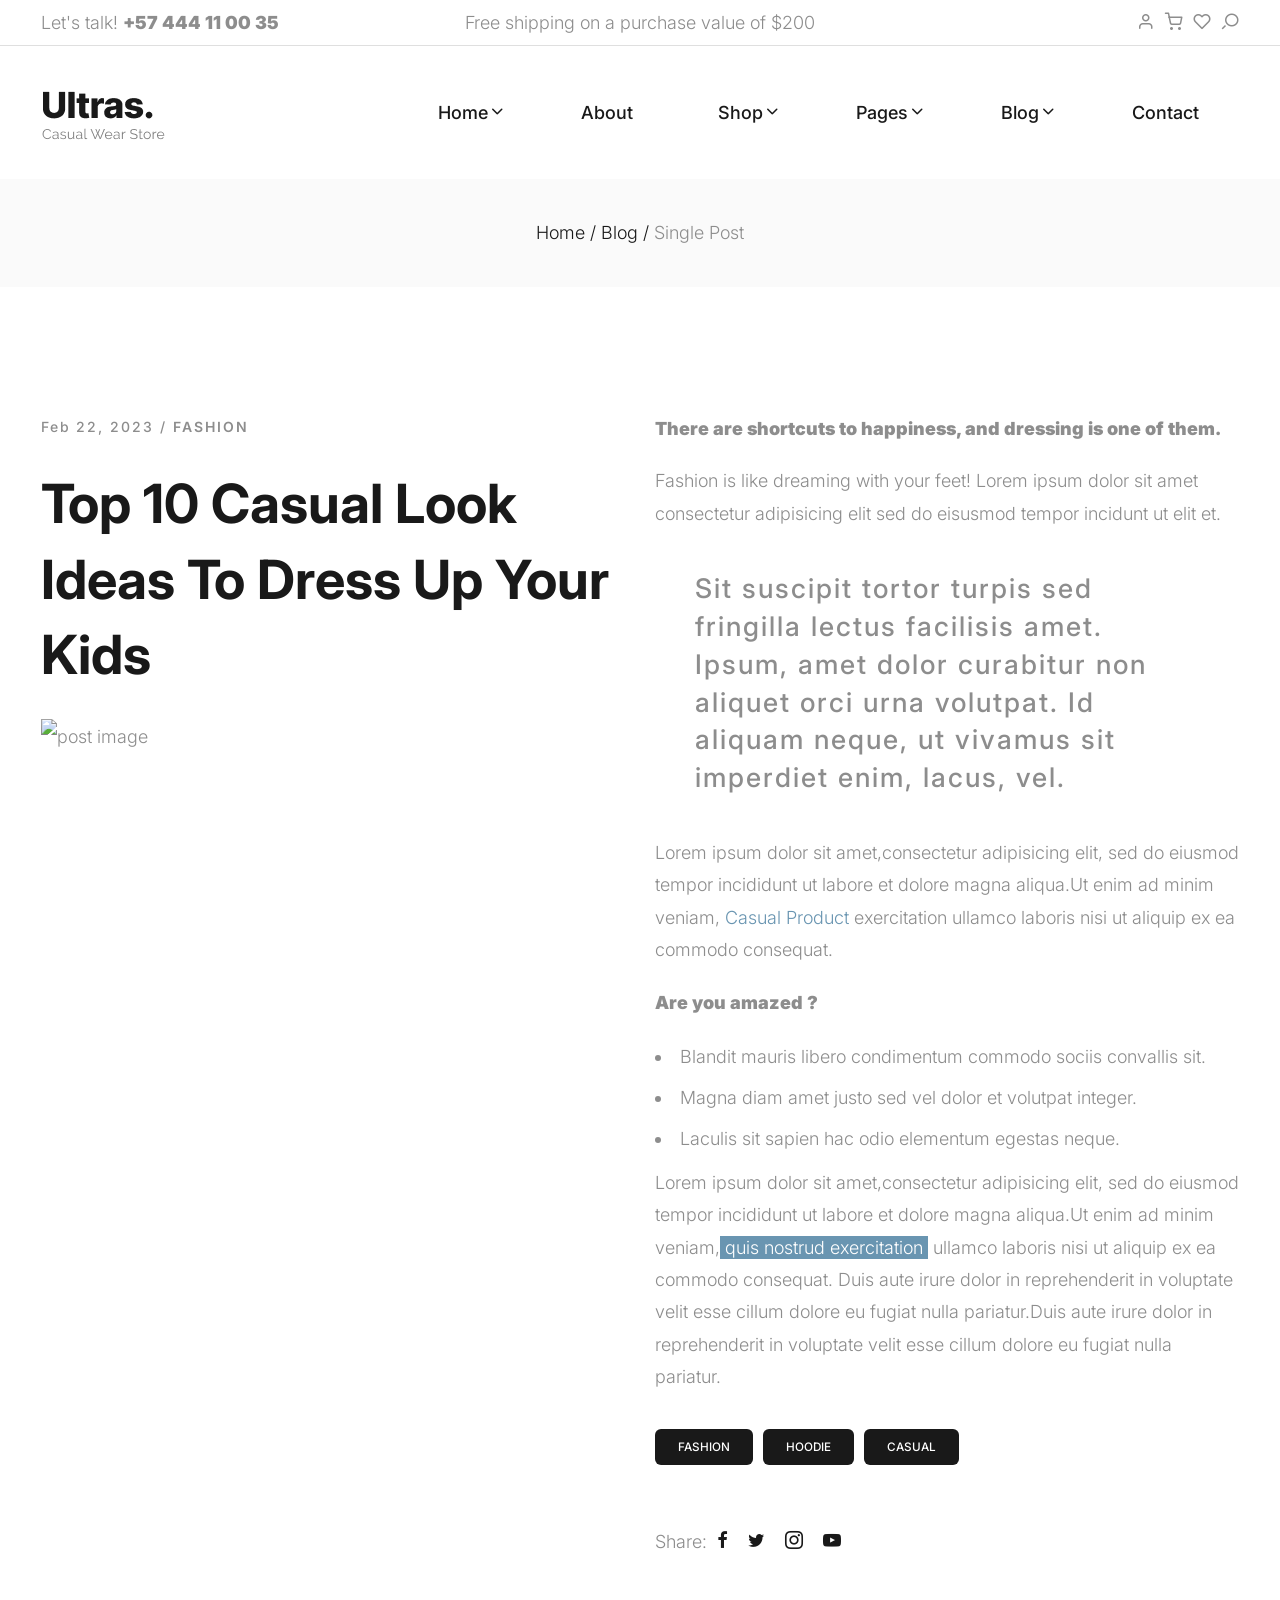
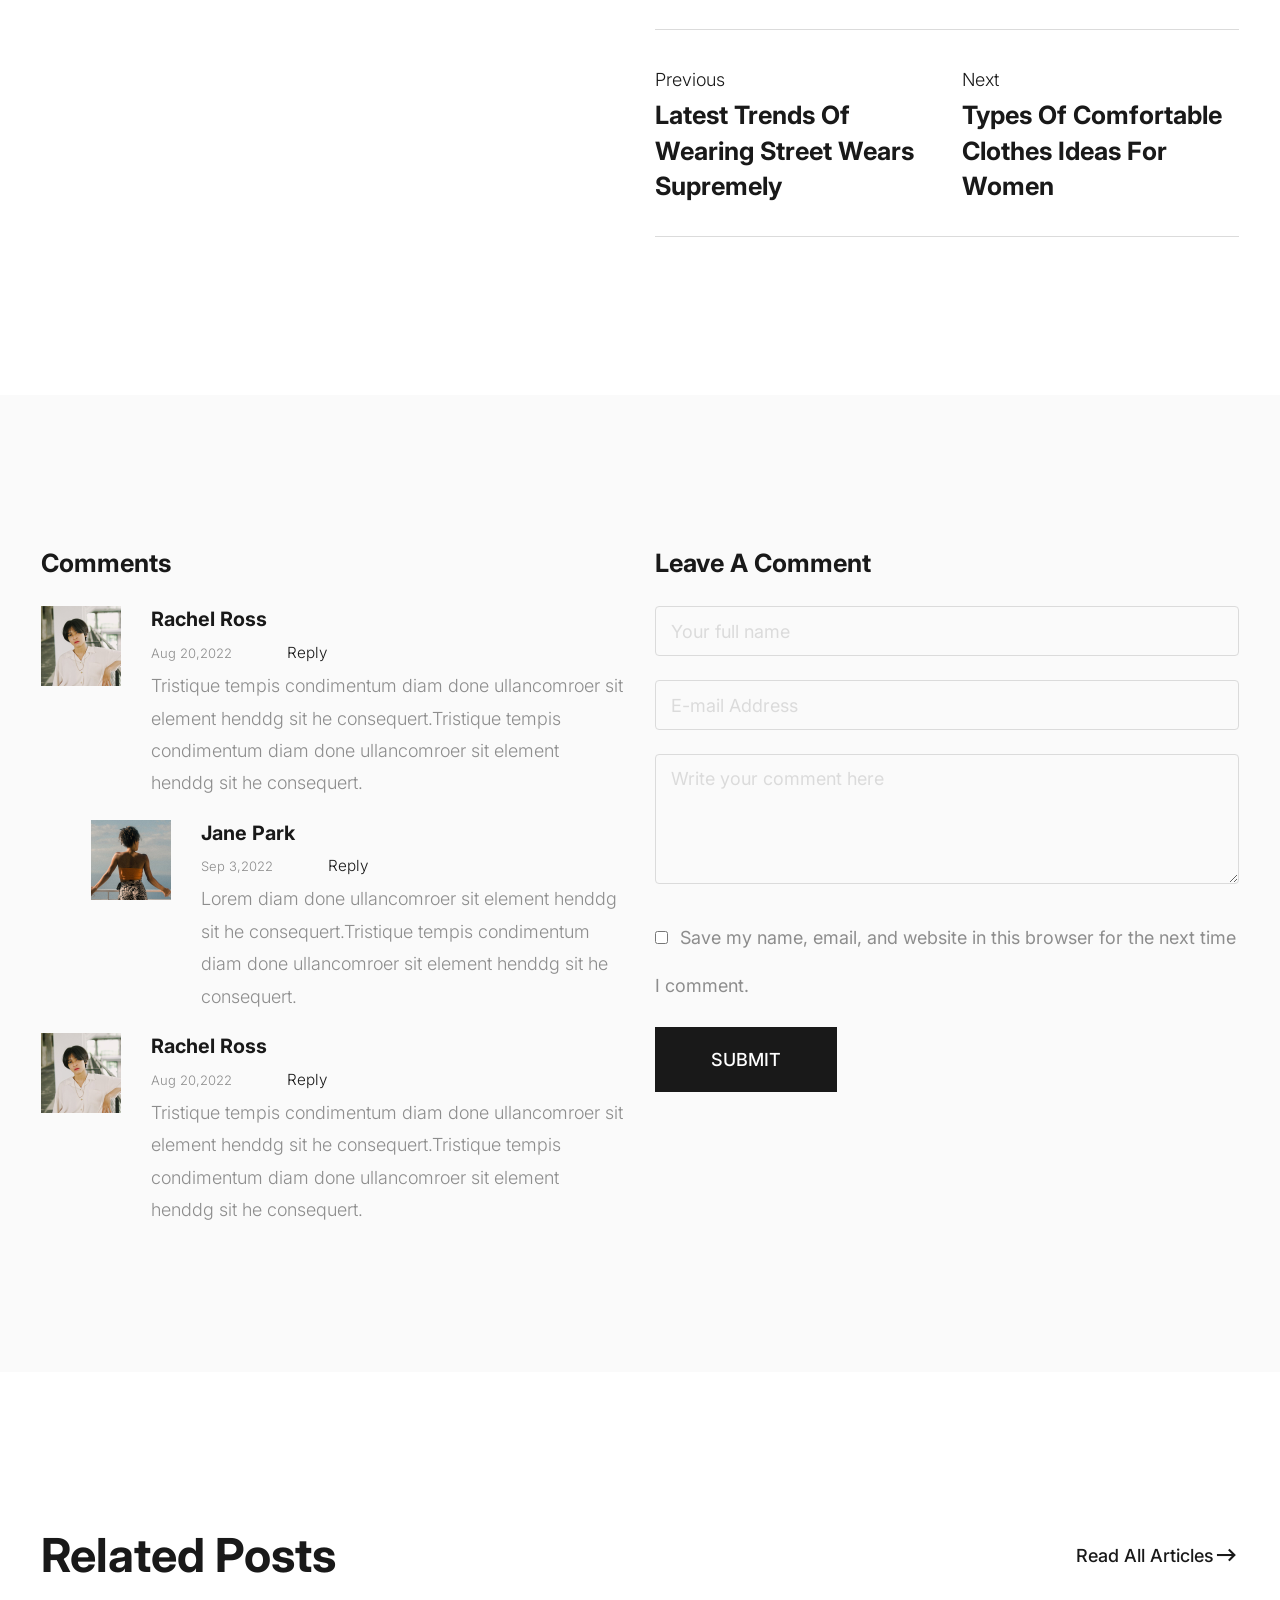
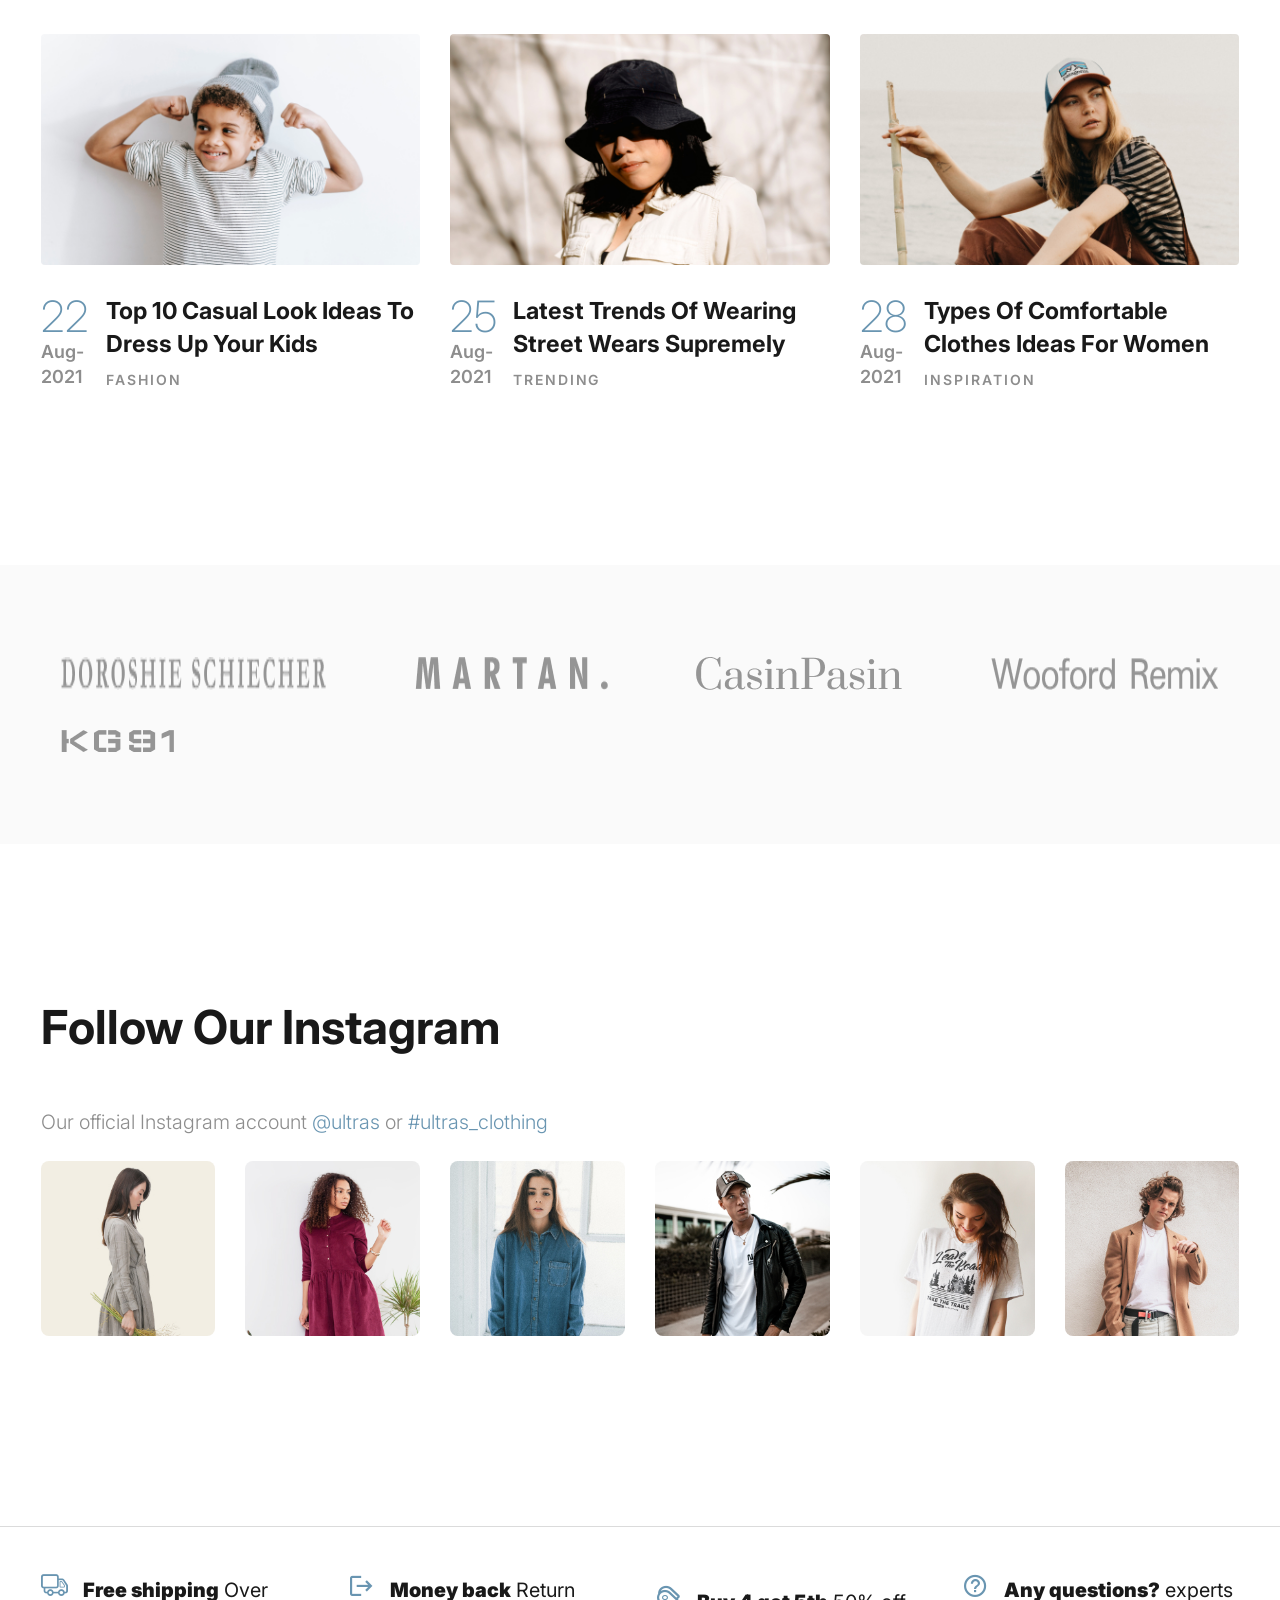
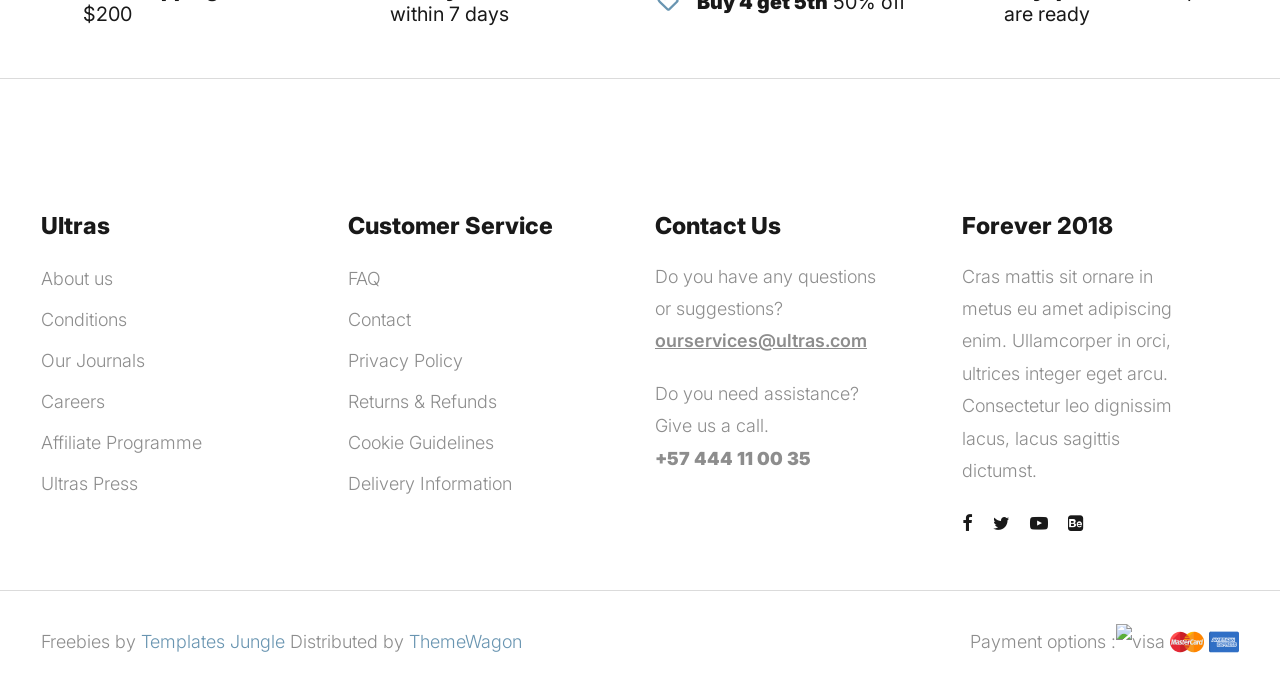
==== single-post.html @ 7c24c2db "Add files via upload" ====
<!DOCTYPE html>
<html lang="en">
  <head>
    <title>Ultras - Clothing Store eCommerce Store HTML Website Template</title>
    <meta charset="utf-8">
    <meta http-equiv="X-UA-Compatible" content="IE=edge">
    <meta name="viewport" content="width=device-width, initial-scale=1.0">
    <meta name="format-detection" content="telephone=no">
    <meta name="apple-mobile-web-app-capable" content="yes">
    <meta name="author" content="">
    <meta name="keywords" content="">
    <meta name="description" content="">
    <link rel="stylesheet" type="text/css" href="css/normalize.css">
    <link rel="stylesheet" type="text/css" href="icomoon/icomoon.css">
    <link rel="stylesheet" type="text/css" media="all" href="https://maxcdn.bootstrapcdn.com/font-awesome/4.7.0/css/font-awesome.min.css">
    <link rel="stylesheet" type="text/css" href="css/vendor.css">
    <link rel="stylesheet" type="text/css" href="style.css">
    <link rel="preconnect" href="https://fonts.googleapis.com">
    <link rel="preconnect" href="https://fonts.gstatic.com" crossorigin>
    <link href="https://fonts.googleapis.com/css2?family=Inter:wght@100;200;300;400;500;600;700;800;900&display=swap" rel="stylesheet">
    <!-- script
    ================================================== -->
    <script src="js/modernizr.js"></script>
  </head>
  <body>

    <div class="preloader-wrapper">
      <div class="preloader">
      </div>
    </div>

    <div class="search-popup">
      <div class="search-popup-container">

        <form role="search" method="get" class="search-form" action="">
          <input type="search" id="search-form" class="search-field" placeholder="Type and press enter" value="" name="s" />
          <button type="submit" class="search-submit"><a href="#"><i class="icon icon-search"></i></a></button>
        </form>

        <h5 class="cat-list-title">Browse Categories</h5>
        
        <ul class="cat-list">
          <li class="cat-list-item">
            <a href="shop.html" title="Men Jackets">Men Jackets</a>
          </li>
          <li class="cat-list-item">
            <a href="shop.html" title="Fashion">Fashion</a>
          </li>
          <li class="cat-list-item">
            <a href="shop.html" title="Casual Wears">Casual Wears</a>
          </li>
          <li class="cat-list-item">
            <a href="shop.html" title="Women">Women</a>
          </li>
          <li class="cat-list-item">
            <a href="shop.html" title="Trending">Trending</a>
          </li>
          <li class="cat-list-item">
            <a href="shop.html" title="Hoodie">Hoodie</a>
          </li>
          <li class="cat-list-item">
            <a href="shop.html" title="Kids">Kids</a>
          </li>
        </ul>
      </div>
    </div>
    <header id="header">
      <div id="header-wrap">
        <nav class="secondary-nav border-bottom">
          <div class="container">
            <div class="row d-flex align-items-center">
              <div class="col-md-4 header-contact">
                <p>Let's talk! <strong>+57 444 11 00 35</strong>
                </p>
              </div>
              <div class="col-md-4 shipping-purchase text-center">
                <p>Free shipping on a purchase value of $200</p>
              </div>
              <div class="col-md-4 col-sm-12 user-items">
                <ul class="d-flex justify-content-end list-unstyled">
                  <li>
                    <a href="login.html">
                      <i class="icon icon-user"></i>
                    </a>
                  </li>
                  <li>
                    <a href="cart.html">
                      <i class="icon icon-shopping-cart"></i>
                    </a>
                  </li>
                  <li>
                    <a href="wishlist.html">
                      <i class="icon icon-heart"></i>
                    </a>
                  </li>
                  <li class="user-items search-item pe-3">
                    <a href="#" class="search-button">
                      <i class="icon icon-search"></i>
                    </a>
                  </li>
                </ul>
              </div>
            </div>
          </div>
        </nav>
        <nav class="primary-nav padding-small">
          <div class="container">
            <div class="row d-flex align-items-center">
              <div class="col-lg-2 col-md-2">
                <div class="main-logo">
                  <a href="index.html">
                    <img src="images/main-logo.png" alt="logo">
                  </a>
                </div>
              </div>
              <div class="col-lg-10 col-md-10">
                <div class="navbar">

                  <div id="main-nav" class="stellarnav d-flex justify-content-end right">
                    <ul class="menu-list">

                      <li class="menu-item has-sub">
                        <a href="index.html" class="item-anchor d-flex align-item-center" data-effect="Home">Home<i class="icon icon-chevron-down"></i></a>
                        <ul class="submenu">
                          <li><a href="index.html" class="item-anchor">Home</a></li>
                          <li><a href="home2.html" class="item-anchor">Home v2<span class="text-primary"> (PRO)</span></a></li>
                        </ul>
                      </li>

                      <li><a href="about.html" class="item-anchor" data-effect="About">About</a></li>

                      <li class="menu-item has-sub">
                        <a href="shop.html" class="item-anchor d-flex align-item-center" data-effect="Shop">Shop<i class="icon icon-chevron-down"></i></a>
                        <ul class="submenu">
                          <li><a href="shop.html" class="item-anchor">Shop</a></li>
                          <li><a href="shop-slider.html" class="item-anchor">Shop slider<span class="text-primary"> (PRO)</span></a></li>
                          <li><a href="shop-grid.html" class="item-anchor">Shop grid<span class="text-primary"> (PRO)</span></a></li>
                          <li><a href="shop-list.html" class="item-anchor">Shop list<span class="text-primary"> (PRO)</span></a></li>
                          <li><a href="single-product.html" class="item-anchor">Single product<span class="text-primary"> (PRO)</span></a></li>
                          <li><a href="cart.html" class="item-anchor">Cart<span class="text-primary"> (PRO)</span></a></li>
                          <li><a href="wishlist.html" class="item-anchor">Wishlist<span class="text-primary"> (PRO)</span></a></li>
                          <li><a href="checkout.html" class="item-anchor">Checkout<span class="text-primary"> (PRO)</span></a></li>
                        </ul>
                      </li>

                      <li class="menu-item has-sub">
                        <a href="#" class="item-anchor d-flex align-item-center" data-effect="Pages">Pages<i class="icon icon-chevron-down"></i></a>
                        <ul class="submenu">
                          <li><a href="coming-soon.html" class="item-anchor">Coming soon<span class="text-primary"> (PRO)</span></a></li>
                          <li><a href="login.html" class="item-anchor">Login<span class="text-primary"> (PRO)</span></a></li>
                          <li><a href="faqs.html" class="item-anchor">FAQs<span class="text-primary"> (PRO)</span></a></li>
                          <li><a href="styles.html" class="item-anchor">Styles</a></li>
                          <li><a href="thank-you.html" class="item-anchor">Thankyou</a></li>
                          <li><a href="error.html" class="item-anchor">Error page<span class="text-primary"> (PRO)</span></a></li>
                        </ul>
                      </li>

                      <li class="menu-item has-sub">
                        <a href="blog.html" class="item-anchor d-flex align-item-center" data-effect="Blog">Blog<i class="icon icon-chevron-down"></i></a>
                        <ul class="submenu">
                          <li><a href="blog.html" class="item-anchor">Blog</a></li>
                          <li><a href="blog-sidebar.html" class="item-anchor">Blog with sidebar<span class="text-primary"> (PRO)</span></a></li>
                          <li><a href="blog-masonry.html" class="item-anchor">Blog masonry<span class="text-primary"> (PRO)</span></a></li>
                          <li><a href="single-post.html" class="item-anchor active">Single post</a></li>
                        </ul>
                      </li>

                      <li><a href="contact.html" class="item-anchor" data-effect="Contact">Contact</a></li>

                    </ul>
                  </div>

                </div>
              </div>
            </div>
          </div>
        </nav>
      </div>
    </header>

    <section class="site-banner padding-small bg-light-grey">
      <div class="container">
        <div class="row">
          <div class="col-md-12">
            <div class="breadcrumbs">
              <span class="item">
                <a href="index.html">Home /</a>
              </span>
              <span class="item">
                <a href="blog.html">Blog /</a>
              </span>
              <span class="item">Single post</span>
            </div>
          </div>
        </div>
      </div>
    </section>

    <div class="main-content d-flex flex-wrap padding-large">
      <div class="container">
        <div class="row">
          <div class="col-md-6">
            <div class="post-meta">
              <span class="post-date">Feb 22, 2023</span> / <a href="blog.html" class="blog-categories">Fashion</a>
            </div>
            <h1 class="page-title">Top 10 Casual Look Ideas To Dress Up Your Kids</h1>
            <div class="feature-image">
              <img src="images/single-image2.jpg" alt="post image" class="jarallax-img">
            </div>
          </div>
          <div class="col-md-6">
            <div class="post-content">
              <p><strong>There are shortcuts to happiness, and dressing is one of them.</strong></p>
              <p>Fashion is like dreaming with your feet! Lorem ipsum dolor sit amet consectetur adipisicing elit sed do eisusmod tempor incidunt ut elit et.</p>
              <blockquote>Sit suscipit tortor turpis sed fringilla lectus facilisis amet. Ipsum, amet dolor curabitur non aliquet orci urna volutpat. Id aliquam neque, ut vivamus sit imperdiet enim, lacus, vel.</blockquote>
              <p>Lorem ipsum dolor sit amet,consectetur adipisicing elit, sed do eiusmod tempor incididunt ut labore et dolore magna aliqua.Ut enim ad minim veniam, <a href="single-product.html">Casual Product</a> exercitation ullamco laboris nisi ut aliquip ex ea commodo consequat.</p>
              <p>
                <strong>Are you amazed ?</strong>
              </p>
              <ul style="list-style-type:disc;" class="inner-list">
                <li>Blandit mauris libero condimentum commodo sociis convallis sit.</li>
                <li>Magna diam amet justo sed vel dolor et volutpat integer.</li>
                <li>Laculis sit sapien hac odio elementum egestas neque.</li>
              </ul>
              <p>Lorem ipsum dolor sit amet,consectetur adipisicing elit, sed do eiusmod tempor incididunt ut labore et dolore magna aliqua.Ut enim ad minim veniam,<span class="highlight">quis nostrud exercitation</span> ullamco laboris nisi ut aliquip ex ea commodo consequat. Duis aute irure dolor in reprehenderit in voluptate velit esse cillum dolore eu fugiat nulla pariatur.Duis aute irure dolor in reprehenderit in voluptate velit esse cillum dolore eu fugiat nulla pariatur.</p>
              <div class="post-tags">
                <div class="block-tag">
                  <ul class="list-unstyled d-flex">
                    <li>
                      <a href="#" class="btn btn-dark btn-small btn-rounded">Fashion</a>
                    </li>
                    <li>
                      <a href="#" class="btn btn-dark btn-small btn-rounded">Hoodie</a>
                    </li>
                    <li>
                      <a href="#" class="btn btn-dark btn-small btn-rounded">Casual</a>
                    </li>
                  </ul>
                </div>
              </div>
              <div class="social-links d-flex margin-small">
                <div class="element-title">Share:</div>
                <ul class="d-flex list-unstyled">
                  <li>
                    <a href="#"><i class="icon icon-facebook"></i></a>
                  </li>
                  <li>
                    <a href="#"><i class="icon icon-twitter"></i></a>
                  </li>
                  <li>
                    <a href="#"><i class="icon icon-instagram"></i></a>
                  </li>
                  <li>
                    <a href="#"><i class="icon icon-youtube-play"></i></a>
                  </li>
                </ul>
              </div>
            </div>
            <div id="single-post-navigation">
              <hr>
              <div class="row post-navigation d-flex flex-wrap align-items-center justify-content-between">
                <a itemprop="url" class="col-md-6 post-prev d-flex" href="#" title="Previous Post">
                  <span>Previous</span>
                  <h3 class="page-nav-title">Latest trends of wearing street wears supremely</h3>
                </a>
                <a itemprop="url" class="col-md-6 post-next d-flex" href="#" title="Next Post">
                  <span>Next</span>
                  <h3 class="page-nav-title">Types of comfortable clothes ideas for women</h3>
                </a>
              </div>
              <hr>
            </div>
          </div>
        </div>
      </div>
    </div>

    <section class="post-comment padding-large bg-light-grey">
      <div class="container">
        <div class="row">
          <div class="col-md-6">
            <div class="comments-wrap">
              <h3>Comments</h3>
              <div class="comment-list">
                <article class="d-flex">
                  <img src="images/review-image1.jpg" alt="default" class="commentor-image">
                  <div class="author-post">
                    <div class="comment-meta">
                      <h4 class="meta-name">Rachel Ross</h4>
                      <span class="meta-date">Aug 20,2022</span>
                      <small class="comments-reply">
                        <a href="#">
                          <i class="icon icon-reply"></i>Reply </a>
                      </small>
                    </div>
                    <p>Tristique tempis condimentum diam done ullancomroer sit element henddg sit he consequert.Tristique tempis condimentum diam done ullancomroer sit element henddg sit he consequert.</p>
                  </div>
                </article>
                <div class="child-comments">
                  <article class="d-flex">
                    <img src="images/review-image2.jpg" alt="sara" class="commentor-image">
                    <div class="author-post">
                      <div class="comment-meta">
                        <h4 class="meta-name">Jane Park</h4>
                        <span class="meta-date">Sep 3,2022</span>
                        <small class="comments-reply">
                          <a href="#">
                            <i class="icon icon-reply"></i>Reply </a>
                        </small>
                      </div>
                      <p>Lorem diam done ullancomroer sit element henddg sit he consequert.Tristique tempis condimentum diam done ullancomroer sit element henddg sit he consequert.</p>
                    </div>
                  </article>
                </div>
                <article class="d-flex">
                  <img src="images/review-image1.jpg" alt="default" class="commentor-image">
                  <div class="author-post">
                    <div class="comment-meta">
                      <h4 class="meta-name">Rachel Ross</h4>
                      <span class="meta-date">Aug 20,2022</span>
                      <small class="comments-reply">
                        <a href="#">
                          <i class="icon icon-reply"></i>Reply </a>
                      </small>
                    </div>
                    <p>Tristique tempis condimentum diam done ullancomroer sit element henddg sit he consequert.Tristique tempis condimentum diam done ullancomroer sit element henddg sit he consequert.</p>
                  </div>
                </article>
              </div>
            </div>
          </div>
          <div class="col-md-6">
            <div class="comment-respond">
              <h3>Leave a Comment</h3>
              <form method="post" class="form-group">
                <input class="u-full-width" type="text" name="author" id="author" class="form-control" placeholder="Your full name">
                <input class="u-full-width" type="email" name="email" id="email" class="form-control" placeholder="E-mail Address">
                <textarea class="u-full-width" id="comment" class="form-control" name="comment" placeholder="Write your comment here" rows="20"></textarea>
                <label class="example-send-yourself-copy">
                  <input type="checkbox">
                  <span class="label-body">Save my name, email, and website in this browser for the next time I comment.</span>
                </label>
                <button type="submit" name="submit" class="btn btn-dark btn-medium">Submit</button>
              </form>
            </div>
          </div>
        </div>
      </div>
    </section>

    <section id="latest-blog" class="padding-large">
      <div class="container">
        <div class="section-header d-flex flex-wrap align-items-center justify-content-between">
          <h2 class="section-title">Related Posts</h2>
          <div class="btn-wrap align-right">
            <a href="#" class="d-flex align-items-center">Read All Articles <i class="icon icon icon-arrow-io"></i>
            </a>
          </div>
        </div>
        <div class="row d-flex flex-wrap">
          <article class="col-md-4 post-item">
            <div class="image-holder zoom-effect">
              <a href="#">
                <img src="images/post-img1.jpg" alt="post" class="post-image">
              </a>
            </div>
            <div class="post-content d-flex">
              <div class="meta-date">
                <div class="meta-day text-primary">22</div>
                <div class="meta-month">Aug-2021</div>
              </div>
              <div class="post-header">
                <h3 class="post-title">
                  <a href="#">top 10 casual look ideas to dress up your kids</a>
                </h3>
                <a href="blog.html" class="blog-categories">Fashion</a>
              </div>
            </div>
          </article>
          <article class="col-md-4 post-item">
            <div class="image-holder zoom-effect">
              <a href="#">
                <img src="images/post-img2.jpg" alt="post" class="post-image">
              </a>
            </div>
            <div class="post-content d-flex">
              <div class="meta-date">
                <div class="meta-day text-primary">25</div>
                <div class="meta-month">Aug-2021</div>
              </div>
              <div class="post-header">
                <h3 class="post-title">
                  <a href="#">Latest trends of wearing street wears supremely</a>
                </h3>
                <a href="blog.html" class="blog-categories">Trending</a>
              </div>
            </div>
          </article>
          <article class="col-md-4 post-item">
            <div class="image-holder zoom-effect">
              <a href="#">
                <img src="images/post-img3.jpg" alt="post" class="post-image">
              </a>
            </div>
            <div class="post-content d-flex">
              <div class="meta-date">
                <div class="meta-day text-primary">28</div>
                <div class="meta-month">Aug-2021</div>
              </div>
              <div class="post-header">
                <h3 class="post-title">
                  <a href="#">types of comfortable clothes ideas for women</a>
                </h3>
                <a href="blog.html" class="blog-categories">Inspiration</a>
              </div>
            </div>
          </article>
        </div>
      </div>
    </section>

    <section id="brand-collection" class="padding-medium bg-light-grey">
      <div class="container">
        <div class="d-flex flex-wrap justify-content-between">
          <img src="images/brand1.png" alt="phone" class="brand-image">
          <img src="images/brand2.png" alt="phone" class="brand-image">
          <img src="images/brand3.png" alt="phone" class="brand-image">
          <img src="images/brand4.png" alt="phone" class="brand-image">
          <img src="images/brand5.png" alt="phone" class="brand-image">
        </div>
      </div>
    </section>

    <section id="instagram" class="padding-large">
      <div class="container">
        <div class="section-header">
          <h2 class="section-title">Follow our instagram</h2>
        </div>
        <p>Our official Instagram account <a href="#">@ultras</a> or <a href="#">#ultras_clothing</a>
        </p>
        <div class="row d-flex flex-wrap justify-content-between">
          <div class="col-lg-2 col-md-4 col-sm-6">
            <figure class="zoom-effect">
              <img src="images/insta-image1.jpg" alt="instagram" class="insta-image">
              <i class="icon icon-instagram"></i>
            </figure>
          </div>
          <div class="col-lg-2 col-md-4 col-sm-6">
            <figure class="zoom-effect">
              <img src="images/insta-image2.jpg" alt="instagram" class="insta-image">
              <i class="icon icon-instagram"></i>
            </figure>
          </div>
          <div class="col-lg-2 col-md-4 col-sm-6">
            <figure class="zoom-effect">
              <img src="images/insta-image3.jpg" alt="instagram" class="insta-image">
              <i class="icon icon-instagram"></i>
            </figure>
          </div>
          <div class="col-lg-2 col-md-4 col-sm-6">
            <figure class="zoom-effect">
              <img src="images/insta-image4.jpg" alt="instagram" class="insta-image">
              <i class="icon icon-instagram"></i>
            </figure>
          </div>
          <div class="col-lg-2 col-md-4 col-sm-6">
            <figure class="zoom-effect">
              <img src="images/insta-image5.jpg" alt="instagram" class="insta-image">
              <i class="icon icon-instagram"></i>
            </figure>
          </div>
          <div class="col-lg-2 col-md-4 col-sm-6">
            <figure class="zoom-effect">
              <img src="images/insta-image6.jpg" alt="instagram" class="insta-image">
              <i class="icon icon-instagram"></i>
            </figure>
          </div>
        </div>          
      </div>
    </section>

    <section id="shipping-information">
      <hr>
      <div class="container">
        <div class="row d-flex flex-wrap align-items-center justify-content-between">
          <div class="col-md-3 col-sm-6">
            <div class="icon-box">
              <i class="icon icon-truck"></i>
              <h4 class="block-title">
                <strong>Free shipping</strong> Over $200
              </h4>
            </div>
          </div>
          <div class="col-md-3 col-sm-6">
            <div class="icon-box">
              <i class="icon icon-return"></i>
              <h4 class="block-title">
                <strong>Money back</strong> Return within 7 days
              </h4>
            </div>
          </div>
          <div class="col-md-3 col-sm-6">
            <div class="icon-box">
              <i class="icon icon-tags1"></i>
              <h4 class="block-title">
                <strong>Buy 4 get 5th</strong> 50% off
              </h4>
            </div>
          </div>
          <div class="col-md-3 col-sm-6">
            <div class="icon-box">
              <i class="icon icon-help_outline"></i>
              <h4 class="block-title">
                <strong>Any questions?</strong> experts are ready
              </h4>
            </div>
          </div>
        </div>
      </div>
      <hr>
    </section>

    <footer id="footer">
      <div class="container">
        <div class="footer-menu-list">
          <div class="row d-flex flex-wrap justify-content-between">
            <div class="col-lg-3 col-md-6 col-sm-6">
              <div class="footer-menu">
                <h5 class="widget-title">Ultras</h5>
                <ul class="menu-list list-unstyled">
                  <li class="menu-item">
                    <a href="about.html">About us</a>
                  </li>
                  <li class="menu-item">
                    <a href="#">Conditions </a>
                  </li>
                  <li class="menu-item">
                    <a href="blog.html">Our Journals</a>
                  </li>
                  <li class="menu-item">
                    <a href="#">Careers</a>
                  </li>
                  <li class="menu-item">
                    <a href="#">Affiliate Programme</a>
                  </li>
                  <li class="menu-item">
                    <a href="#">Ultras Press</a>
                  </li>
                </ul>
              </div>
            </div>
            <div class="col-lg-3 col-md-6 col-sm-6">
              <div class="footer-menu">
                <h5 class="widget-title">Customer Service</h5>
                <ul class="menu-list list-unstyled">
                  <li class="menu-item">
                    <a href="faqs.html">FAQ</a>
                  </li>
                  <li class="menu-item">
                    <a href="contact.html">Contact</a>
                  </li>
                  <li class="menu-item">
                    <a href="#">Privacy Policy</a>
                  </li>
                  <li class="menu-item">
                    <a href="#">Returns & Refunds</a>
                  </li>
                  <li class="menu-item">
                    <a href="#">Cookie Guidelines</a>
                  </li>
                  <li class="menu-item">
                    <a href="#">Delivery Information</a>
                  </li>
                </ul>
              </div>
            </div>
            <div class="col-lg-3 col-md-6 col-sm-6">
              <div class="footer-menu">
                <h5 class="widget-title">Contact Us</h5>
                <p>Do you have any questions or suggestions? <a href="#" class="email">ourservices@ultras.com</a>
                </p>
                <p>Do you need assistance? Give us a call. <br>
                  <strong>+57 444 11 00 35</strong>
                </p>
              </div>
            </div>
            <div class="col-lg-3 col-md-6 col-sm-6">
              <div class="footer-menu">
                <h5 class="widget-title">Forever 2018</h5>
                <p>Cras mattis sit ornare in metus eu amet adipiscing enim. Ullamcorper in orci, ultrices integer eget arcu. Consectetur leo dignissim lacus, lacus sagittis dictumst.</p>
                <div class="social-links">
                  <ul class="d-flex list-unstyled">
                    <li>
                      <a href="#">
                        <i class="icon icon-facebook"></i>
                      </a>
                    </li>
                    <li>
                      <a href="#">
                        <i class="icon icon-twitter"></i>
                      </a>
                    </li>
                    <li>
                      <a href="#">
                        <i class="icon icon-youtube-play"></i>
                      </a>
                    </li>
                    <li>
                      <a href="#">
                        <i class="icon icon-behance-square"></i>
                      </a>
                    </li>
                  </ul>
                </div>
              </div>
            </div>
          </div>
        </div>
      </div>
      <hr>
    </footer>

    <div id="footer-bottom">
      <div class="container">
        <div class="d-flex align-items-center flex-wrap justify-content-between">
          <div class="copyright">
            <p>Freebies by <a href="https://templatesjungle.com/">Templates Jungle</a> Distributed by <a href="https://themewagon.com">ThemeWagon</a>
            </p>
          </div>
          <div class="payment-method">
            <p>Payment options :</p>
            <div class="card-wrap">
              <img src="images/visa-icon.jpg" alt="visa">
              <img src="images/mastercard.png" alt="mastercard">
              <img src="images/american-express.jpg" alt="american-express">
            </div>
          </div>
        </div>
      </div>
    </div>

    <script src="js/jquery-1.11.0.min.js"></script>
    <script src="js/plugins.js"></script>
    <script src="js/script.js"></script>
  </body>
</html>
---- icomoon/icomoon.css ----
@font-face {
  font-family: 'icomoon';
  src:  url('fonts/icomoon.eot?y7j3bk');
  src:  url('fonts/icomoon.eot?y7j3bk#iefix') format('embedded-opentype'),
    url('fonts/icomoon.ttf?y7j3bk') format('truetype'),
    url('fonts/icomoon.woff?y7j3bk') format('woff'),
    url('fonts/icomoon.svg?y7j3bk#icomoon') format('svg');
  font-weight: normal;
  font-style: normal;
  font-display: block;
}

[class^="icon-"], [class*=" icon-"] {
  /* use !important to prevent issues with browser extensions that change fonts */
  font-family: 'icomoon' !important;
  speak: never;
  font-style: normal;
  font-weight: normal;
  font-variant: normal;
  text-transform: none;
  line-height: 1;

  /* Better Font Rendering =========== */
  -webkit-font-smoothing: antialiased;
  -moz-osx-font-smoothing: grayscale;
}

.icon-chevron-down:before {
  content: "\e908";
}
.icon-mail:before {
  content: "\e914";
}
.icon-map-pin:before {
  content: "\e915";
}
.icon-phone:before {
  content: "\e916";
}
.icon-play:before {
  content: "\e917";
}
.icon-shopping-cart:before {
  content: "\e913";
}
.icon-add:before {
  content: "\e90b";
}
.icon-remove:before {
  content: "\e912";
}
.icon-tags1:before {
  content: "\e90c";
}
.icon-arrow-io:before {
  content: "\e90a";
}
.icon-chevron-left:before {
  content: "\e90d";
}
.icon-chevron-right:before {
  content: "\e90e";
}
.icon-help_outline:before {
  content: "\e90f";
}
.icon-return:before {
  content: "\e906";
}
.icon-user:before {
  content: "\e907";
}
.icon-search:before {
  content: "\e905";
}
.icon-heart:before {
  content: "\e902";
}
.icon-truck:before {
  content: "\e903";
}
.icon-cancel:before {
  content: "\e904";
}
.icon-close:before {
  content: "\e909";
}
.icon-arrow-left:before {
  content: "\e900";
}
.icon-arrow-right:before {
  content: "\e901";
}
.icon-screen-full:before {
  content: "\e910";
}
.icon-right-quote:before {
  content: "\e911";
}
.icon-linkedin2:before {
  content: "\eaca";
}
.icon-instagram:before {
  content: "\ea92";
}
.icon-star-empty:before {
  content: "\e9d7";
}
.icon-star-half:before {
  content: "\e9d8";
}
.icon-star-full:before {
  content: "\e9d9";
}
.icon-tags:before {
  content: "\f02c";
}
.icon-twitter:before {
  content: "\f099";
}
.icon-facebook:before {
  content: "\f09a";
}
.icon-facebook-f:before {
  content: "\f09a";
}
.icon-bars:before {
  content: "\f0c9";
}
.icon-navicon:before {
  content: "\f0c9";
}
.icon-reorder:before {
  content: "\f0c9";
}
.icon-youtube-play:before {
  content: "\f16a";
}
.icon-behance-square:before {
  content: "\f1b5";
}
.icon-pinterest-p:before {
  content: "\f231";
}
---- style.css ----
/*
Theme Name: Ultras
Theme URI: https://templatesjungle.com/
Author: TemplatesJungle
Author URI: https://templatesjungle.com/
Description: Ultras is specially designed product packaged for eCommerce store websites.
Version: 1.1
*/

/*--------------------------------------------------------------
This is main CSS file that contains custom style rules used in this template
--------------------------------------------------------------*/

/*------------------------------------*\
    Table of contents
\*------------------------------------*/

/*------------------------------------------------

CSS STRUCTURE:

1. VARIABLES

2. GENERAL TYPOGRAPHY
  2.1 General Styles
  2.2 Floating & Alignment
  2.3 Forms
  2.4 Lists
  2.5 Code
  2.6 Tables
  2.7 Spacing
  2.8 Utilities
  2.9 Misc
    - Row Border
    - Zoom Effect
  2.10 Buttons
    - Button Sizes
    - Button Shapes
    - Button Color Scheme
    - Button Aligns
  2.11 Section
    - Hero Section
    - Section Title
    - Section Paddings
    - Section Margins
    - Section Bg Colors
    - Content Colors
    - Content Borders

3. EXTENDED TYPOGRAPHY
  3.1 Blockquote / Pullquote
  3.2 Text Highlights

4. CONTENT ELEMENTS
  4.1 Tabs
  4.2 Accordions

5. BLOG STYLES
  5.1 Blog Single Post
  5.2 About Author
  5.3 Comments List
  5.4 Comments Form3

6. SITE STRUCTURE
  6.1 Header
    - Header Menu
    - Nav Sidebar
  6.2 Billboard
  6.3 About Us Section
  6.4 Video Section
  6.5 Selling Products Section
  6.6 Quotation Section
  6.7 Latest Blogs Section
  6.8 Newsletter Section
  6.9 Instagram Section
  6.10 Footer
    - Footer Top
    - Footer Bottom

7. OTHER PAGES
  7.1 About Page
  7.2 Product Detail
    -Quantity
  7.3 Shop Page & Blog Page
    -Sidebar
    -Pagination
  7.4 Shop List Page
  7.5 Single Product
   -Single Product Information
   -Product Tabs
  7.6 Single Post Page
  7.7 Cart Page
  7.8 Wishlist Page
  7.9 Checkout Page
  7.10 Home2 Page
   -Billboard
   -Video Section
   -Categories
  7.11 Coming Soon Page
  7.12 Login Page
  7.13 Error Page
  7.14 Styles Page

    
/*--------------------------------------------------------------
/** 1. VARIABLES
--------------------------------------------------------------*/
:root {
    /* widths for rows and containers
     */
    --header-height       : 160px;
    --header-height-min   : 80px;
}
/* on mobile devices below 600px
 */
@media screen and (max-width: 600px) {
    :root {
        --header-height : 100px;
        --header-height-min   : 80px;
    }
}
/* Theme Colors */
:root {
    --accent-color       : #8d8d8d;
    --dark-color         : #191919;
    --light-color        : #fff;
    --grey-color         : #dbdbdb;
    --light-grey-color   : #fafafa;
    --primary-color      : #6995B1;
    --light-primary-color   : #eef1f3;
}

/* Fonts */
:root {
    --body-font           : "Inter", sans-serif;
    --heading-font        : "Inter", sans-serif;
}


/*----------------------------------------------*/
/* 2 GENERAL TYPOGRAPHY */
/*----------------------------------------------*/

/* 2.1 General Styles
/*----------------------------------------------*/
*, *::before, *::after {
  -webkit-box-sizing: border-box;
  -moz-box-sizing: border-box;
  box-sizing: border-box;
}
html {
  box-sizing: border-box;
}
body {
  font-family: var(--body-font);
  font-size: 18px;
  font-weight: 300;
  line-height: 2;
  color: var(--accent-color);
  margin: 0;
}
body.no-scroll {
    overflow: hidden;
}
a {
  color: var(--dark-color);
  text-decoration: none;
  transition: 0.3s color ease-out;
}
p>a {
  color: var(--primary-color);
}
a.light {
  color: var(--light-color);
}
a:hover {
  text-decoration: none;
  color: var(--primary-color);
}
ul, ol {
  margin-top: 0;
  margin-bottom: 10px;
  margin-left: 0;
}
ul ul,
ol ul,
ul ol,
ol ol {
  margin-top: 5px;
  margin-bottom: 0;
}
ul li, ol li {
  margin-bottom: 5px;
  outline: 0;
}
ul li.active a{
  color: var(--dark-color);
}
ul li:last-child,
ol li:last-child {
  margin-bottom: 0;
}
dl {
  margin-top: 0;
  margin-bottom: 2rem;
}
dt,
dd {
  line-height: 1.42857143;
}
dt {
  font-weight: bold;
}
dd {
  margin-left: 0;
}
button, input, select, textarea {
  font-family: inherit;
  font-size: inherit;
  line-height: inherit;
  outline: 0;
}
figure {
  margin: 0;
}
img {
  display: inline-block;
  border: 0;
  max-width: 100%;
  height: auto;
  vertical-align: middle;
}
::selection {
  background: var(--primary-color);
  color: var(--light-color);
  text-shadow: none;
}
::-moz-selection {
  background: var(--primary-color);
  color: var(--light-color);
  text-shadow: none;
}

::-webkit-input-placeholder {
    color: #7A7A7A; /* WebKit browsers */
}
:-ms-input-placeholder {
    color: #7A7A7A;/* Internet Explorer 10+ */
}

/* Typography */
/*----------------------------------------------*/

h1, .h1, h2, .h2, h3, .h3, h4, .h4, h5, .h5, h6, .h6 {
  font-family: var(--heading-font);
  color: var(--dark-color);
  line-height: 1.2;
}
h1.light, .h1, h2.light, .h2, h3.light, .h3, h4.light, .h4, h5.light, .h5, h6.light, .h6 {
  color: var(--light-color);
}
h1, h2, h3 {
  margin: 25px 0;
  text-transform: capitalize;
}
h5, h6 {
  letter-spacing: 1px;
}
h1, .h1 {
  font-size: 3em;
  line-height: 1.4;
}
h2, .h2 {
  font-size: 2em;
  line-height: 1.4;
}
h3, .h3 {
  font-size: 1.4em;
  line-height: 1.4;
}
h4, .h4 {
  font-size: 1.1em;
  line-height: 1.4;
}
h5, .h5 {
  font-size: .83em;
  line-height: 1.25;
}
h6, .h6 {
  font-size: .67em;
  line-height: 1.1;
}
h1 a, h2 a, h3 a, h4 a, h5 a, h6 a {
  font-weight: inherit;
  color: inherit;
  text-decoration: none;
}
p {
   font-family: var(--body-font);
   font-size: 18px;
   line-height: 1.8;
   margin: 0 0 20px 0;
}
p.dark {
    color: var(--dark-color);
}
p.light {
    color: var(--light-color);
}
p:empty {
  display: none;
}
small {
  font-size: 85%;
}
mark {
  background-color: var(--grey-color);
  padding: 0.28rem;
}
dfn, cite, em, i {
  font-style: italic;
}
::placeholder {
    color: var(--grey-color);
}

/*----------------------------------------------*/
/* 2.1 Floating & Alignment */
/*----------------------------------------------*/

.align-left {
  float: left;
  text-align: left;
}
.align-right {
  float: right;
  text-align: right;
}
.align-center {
  display: block;
  margin-left: auto;
  margin-right: auto;
  text-align: center;
}
/**::after,*/
.container::after,
.row::after,
.clearfix::after {
  display: block;
  clear: both;
  content: "";
}

/** Text Align
--------------------------------------------------------------*/
.text-left {
  text-align: left;
}
.text-right {
  text-align: right;
}
.text-center {
  text-align: center;
}
.text-justify {
  text-align: justify;
}
.text-nowrap {
  white-space: nowrap;
}
.text-lead {
  font-size: 120%;
  line-height: 1.7em;
}
.text-lead strong {
  font-size: 115%;
  font-weight: 500;
}
.text-muted {
  color: var(--primary-color);
}
.text-primary {
  color: var(--primary-color) !important;
}
.text-hide {
  font: 0/0 a;
  color: transparent;
  text-shadow: none;
  background-color: transparent;
  border: 0;
}

/*------------------------------------------------
/* 2.3 Forms
–––––––––––––––––––––––––––––––––––––––––––––––––– */
input[type="email"],
input[type="number"],
input[type="search"],
input[type="text"],
input[type="tel"],
input[type="url"],
input[type="password"],
textarea,
select {
    height: 50px;
    padding: 6px 15px;
    background-color: var(--light-background-color);
    border: 1px solid var(--grey-color);
    border-radius: 4px;
    box-shadow: none;
    box-sizing: border-box; 
  }
/* Removes awkward default styles on some inputs for iOS */
input[type="email"],
input[type="number"],
input[type="search"],
input[type="text"],
input[type="tel"],
input[type="url"],
input[type="password"],
textarea {
  -webkit-appearance: none;
     -moz-appearance: none;
          appearance: none; }
textarea {
  min-height: 130px;
  padding-top: 6px;
  padding-bottom: 6px; }
input[type="email"]:focus,
input[type="number"]:focus,
input[type="search"]:focus,
input[type="text"]:focus,
input[type="tel"]:focus,
input[type="url"]:focus,
input[type="password"]:focus,
textarea:focus,
select:focus {
  border: 1px solid var(--grey-color);
  outline: 0; }
label,
legend {
  display: block;
  margin-bottom: .5rem;
  font-weight: 600; 
}
fieldset {
  padding: 0;
  border-width: 0; 
}
input[type="checkbox"],
input[type="radio"] {
  display: inline; }
label > .label-body {
  display: inline;
  margin-left: .5rem;
  font-weight: normal; }

/*------------------------------------------------
/* 2.4 Lists
–––––––––––––––––––––––––––––––––––––––––––––––––– */
ul {
  list-style: circle inside; }
ol {
  list-style: decimal inside; }
ol, ul {
  padding-left: 0;
  margin-top: 0; }
ul ul,
ul ol,
ol ol,
ol ul {
  margin: 1.5rem 0 1.5rem 3rem;
  font-size: 90%; }
li {
  margin-bottom: 1rem; }

/*------------------------------------------------
/* 2.5 Code
–––––––––––––––––––––––––––––––––––––––––––––––––– */
code {
  padding: .2rem .5rem;
  margin: 0 .2rem;
  border-radius: 4px; 
  background-color: var(--accent-color);
  color: var(--light-color);
}
pre > code {
  display: block;
  padding: 1rem 1.5rem;
  white-space: normal; 
  }

/*------------------------------------------------
/* 2.6 Tables
–––––––––––––––––––––––––––––––––––––––––––––––––– */
th,
td {
  padding: 12px 15px;
  text-align: left;
   }
th:first-child,
td:first-child {
  padding-left: 0; 
  }
th:last-child,
td:last-child {
  padding-right: 0; 
  }

/*------------------------------------------------
/* 2.7 Spacing
–––––––––––––––––––––––––––––––––––––––––––––––––– */
button,
.button {
  margin-bottom: 1rem; }
input,
textarea,
select,
fieldset {
  margin-bottom: 1.5rem; }
pre,
blockquote,
dl,
figure,
table,
form {
  margin-bottom: 2rem; 
}

/*------------------------------------------------
/* 2.8 Utilities
–––––––––––––––––––––––––––––––––––––––––––––––––– */
.u-full-width {
  width: 100%;
  box-sizing: border-box; 
}
.u-max-full-width {
  max-width: 100%;
  box-sizing: border-box; 
}
.u-pull-right {
  float: right; 
}
.u-pull-left {
  float: left; 
}
.list-icon i {
  margin-right: 10px;
}
.list-unstyled {
  list-style: none;
}
.txt-fx .letter {
  opacity: 0;
}
.text-uppercase {
  text-transform: uppercase;
}
.text-capitalize {
  text-transform: capitalize;
}
.overflow-hidden {
    overflow: hidden;
}
.hide {
    display: none !important;
}

/* display flex utilities */
.d-flex {
  display: -ms-flexbox !important;
  display: flex !important;
}
.flex-wrap {
  -ms-flex-wrap: wrap !important;
  flex-wrap: wrap !important;
}

.justify-content-end {
  -ms-flex-pack: justify !important;
  justify-content: end !important;
}
.justify-content-center {
  -ms-flex-pack: justify !important;
  justify-content: center !important;
}
.justify-content-evenly {
  -ms-flex-pack: justify !important;
  justify-content: space-evenly !important;
}
.justify-content-between {
  -ms-flex-pack: justify !important;
  justify-content: space-between !important;
}

.align-items-center {
  -ms-flex-align: center !important;
  align-items: center !important;
}
.align-items-baseline {
  -ms-flex-align: baseline !important;
  align-items: baseline !important;
}
/* disable selction in section title */
.noselect {
  -webkit-touch-callout: none; /* iOS Safari */
    -webkit-user-select: none; /* Safari */
     -khtml-user-select: none; /* Konqueror HTML */
       -moz-user-select: none; /* Old versions of Firefox */
        -ms-user-select: none; /* Internet Explorer/Edge */
            user-select: none; /* Non-prefixed version, currently
                                  supported by Chrome, Edge, Opera and Firefox */
}

/*------------------------------------------------
/* 2.9 Misc
–––––––––––––––––––––––––––––––––––––––––––––––––– */
/* -Row Border
------------------------------------------*/
hr {
  margin-top: 2rem;
  margin-bottom: 2rem;
  border-width: 0;
  border-top: 1px solid var(--grey-color); 
}

/* -Zoom Effect
------------------------------------------*/
.zoom-effect {
    position: relative;
    overflow: hidden;
}
.zoom-effect img {
    max-width: 100%;
    -webkit-transition: 0.6s ease-out;
    -moz-transition: 0.6s ease-out;
    transition: 0.6s ease-out;
}
.zoom-effect:hover img {
    -webkit-transform: scale(1.1,1.1);
    -moz-transform: scale(1.1,1.1);
    transform: scale(1.1,1.1);
}
.zoom-effect:before {
    content: "";
    display: block;
    width: 100%;
    height: 100%;
    top: 0;
    left: 0;
    position: absolute;
    background: rgba(0,0,0,0.3);
    z-index: 2;
    opacity: 0;
    -moz-transition: 0.5s ease;
    -webkit-transition: 0.5s ease;
    transition: 0.5s ease;
}
.zoom-effect:hover:before {
    opacity: 1;
    cursor: pointer;
}


/*--------------------------------------------------------------
/** 2.10 Buttons
--------------------------------------------------------------*/
a.btn,
input[type="button"],
input[type="submit"],
input[type="reset"],
input[type="file"],
button {
  background-image: none;
  background: var(--dark-color);
  text-decoration: none !important;
  display: inline-block;
  position: relative;
  border: 2px solid transparent;
  border-radius: 0;
  padding: 0.75em 1.5em;
  margin-top: 15px;
  font-family: var(--body-font);
  font-size: 15px;
  font-weight: 500;
  line-height: normal;
  text-align: center;
  text-transform: uppercase;
  color: var(--light-color);
  z-index: 1;
  cursor: pointer;
  white-space: nowrap;
  vertical-align: middle;
  -webkit-transition: all 0.3s ease-in;
  transition: all 0.3s ease-in;
  -ms-touch-action: manipulation;
  touch-action: manipulation;
  -webkit-user-select: none;
  -moz-user-select: none;
  -ms-user-select: none;
  user-select: none;
}
.btn:hover,
.btn:focus,
input[type="button"]:focus,
input[type="button"]:hover,
input[type="submit"]:focus,
input[type="submit"]:hover,
input[type="reset"]:focus,
input[type="reset"]:hover,
input[type="file"]:focus,
input[type="file"]:hover,
button:focus,
button:hover {
  text-decoration: none;
  outline: 0;
}
.light .btn:hover {
  color: var(--light-color);
}
.btn:last-child {
  margin-right: 0;
}
.btn:active,
.btn.btn-outline-light:active,
.btn.btn-outline-dark:active,
.btn.btn-outline-accent:active,
input[type="button"]:active,
input[type="submit"]:active,
input[type="reset"]:active,
input[type="file"]:active,
button:active {
  outline: 0;
  background-image: none;
  -webkit-box-shadow: inset 0 1px 3px rgba(0, 0, 0, 0.3);
  box-shadow: inset 0 1px 3px rgba(0, 0, 0, 0.3);
}
.btn.disabled,
.btn[disabled],
fieldset[disabled] .btn {
  cursor: not-allowed;
  opacity: 0.65;
  box-shadow: none;
}
a.btn.disabled,
fieldset[disabled] a.btn {
  pointer-events: none;
}

/* - Button Sizes
------------------------------------------------------------- */
.btn.btn-small {
  padding: 0.8em 1.8em;
  font-size: 0.65em;
}
.btn.btn-medium {
  padding: 1.1em 3.0em;
  font-size: 1.0em;
}
.btn.btn-large {
  padding: 1.5em 5.5em;
  font-size: 1.3em;
}

/* - Button Shapes
------------------------------------------------------------- */
.btn.btn-rounded,
.btn.btn-rounded::after {
  border-radius: 6px;
}
.btn.btn-pill,
.btn.btn-pill::after {
  border-radius: 2em;
}
/* button outline */
.btn.btn-outline-dark,
.btn.btn-outline-light,
.btn.btn-outline-accent {
  background: transparent;
  text-shadow: none;
  box-shadow: none;
}
.btn.btn-outline-dark:hover::after,
.btn.btn-outline-light:hover::after {
  background-color: transparent;
}
.btn.btn-outline-dark {
  border-color: rgba(0,0,0,1);
  color: var(--dark-color);
}
.btn.btn-outline-dark:hover {
  background: var(--dark-color);
  color: var(--light-color);
}
.btn.btn-outline-accent {
  border-color: var(--accent-color);
  color: var(--accent-color);
}
.btn.btn-outline-accent:hover {
  background: var(--accent-color);
  color: var(--light-color);
}
.btn.btn-outline-light {
  border-color: rgba(255,255,255,0.5);
  color: var(--light-color);
}
.btn.btn-outline-light:hover {
  border-color: rgba(0,0,0,0.5);
  color: var(--dark-color);
}
.btn.btn-outline-primary {
  background: transparent;
  border-color: var(--primary-color);
  color: var(--dark-color);
}
.btn.btn-outline-primary:hover {
  border-color: var(--dark-color);
  color: var(--dark-color) !important;
}
.btn.btn-full {
  display: block;
  margin: .85em 0;
  width: 100%;
  text-align: center;
}

/* - Buttons Color Scheme
------------------------------------------------------------- */
.btn.btn-dark {
  background: var(--dark-color);
  color: var(--light-color);
}
.btn.btn-dark:hover {
  background: var(--primary-color);
}
.btn.btn-light {
  background: var(--light-color);
  color: var(--dark-color);
}
.btn.btn-light:hover {
  background: var(--dark-color);
  color: var(--light-color);
}
.btn.btn-grey {
  background: var(--grey-color);
  color: var(--dark-color);
}
.btn.btn-grey:hover {
  background: var(--primary-color);
  color: var(--light-color);
}
.btn.btn-accent {
  color: var(--light-color);
  background-color: var(--accent-color);
}
.btn.btn-accent:hover {
  color: var(--light-color) !important;
  background-color: var(--primary-color);
}
.btn.btn-primary {
  background: var(--primary-color);
  color: var(--light-color);
}
.btn.btn-primary:hover {
  background-color: var(--dark-color);
  color: var(--light-color);
}

/* - Buttons Aligns
------------------------------------------------------------- */
.btn-left{
  text-align: left;
  display: block;
}
.btn-center{
  text-align: center;
  display: block;
}
.btn-right{
  text-align: right;
  display: block;
}

/* - Buttons With Arrow
------------------------------------------------------------- */
.btn-wrap {
  font-weight: 500;
  text-transform: capitalize;
  width: fit-content;
}
.btn-wrap:hover i.icon.icon-arrow-io {
  transform: translate3d(5px,0,0) rotate(-180deg);
}
.btn-wrap i.icon.icon-arrow-io {
  display: inline-block;
  font-size: 1.4em;
  transform: rotate(-180deg);
  transition: transform 0.3s ease-out;
}

/*----------------------------------------------*/
/* 2.11 Images */
/*----------------------------------------------*/

/*--- Image Dimension
-----------------------------------------------*/
img.video-image,
img.post-image,
img.insta-image {
    width: 100%;
    height: auto;
    object-fit: cover;
}
img.large-image {
    width: 100%;
    height: 660px;
    object-fit: cover;
}
img.small-image {
    width: 100%;
    height: 320px;
    object-fit: cover;
}
img.single-image {
    width: 100%;
    height: 810px;
    object-fit: cover;
}
img.brand-image {
    max-width: 100%;
    height: auto;
    margin: 20px;
}

/*--- Image Shape
-----------------------------------------------*/
img.image-rounded {
   border-radius: 10px;
}
img.image-circle {
   border-radius: 50%;
}

/*----------------------------------------------*/
/* 2.12 Section */
/*-----------------------------------------------------------*/

/* site-banner */
/*----------------------------------------------*/
.site-banner{
  text-align: center;
}
.site-banner h1.page-title{
    font-size: 7.2em;
    font-weight: 800;
    line-height: 1em;
    letter-spacing: -0.02em;
    text-transform: capitalize;
    color: var(--dark-color);
}
.breadcrumbs a:hover{
  color: var(--accent-color);
}
.breadcrumbs{
  color: var(--accent-color);
}
.breadcrumbs .item{
  text-transform: capitalize;
}
@media screen and (max-width: 1099px) {
  .site-banner h1.page-title{
      font-size: 6em;
  }
}
@media screen and (max-width: 768px) {
  .site-banner h1.page-title{
      font-size: 4.6em;
  }
}
@media screen and (max-width: 600px) {
  .site-banner h1.page-title{
      font-size: 3.2em;
  }
}

/* Hero section
/*----------------------------------------------*/
.hero-section {
    position: relative;
}
.hero-section h2 {
    font-size: 1.8em;
    text-transform: none;
}

/*--- Section Title
-----------------------------------------------*/
.section-header {
    width: 100%;
    padding-bottom: 20px;
}
.section-title {
    font-size: 2.6em;
    font-weight: 700;
}

/*--- Widget Title
-----------------------------------------------*/
h5.widget-title {
    letter-spacing: 0;
    font-size: 1.3em;
    font-weight: 800;
    margin-top: 0;
    margin-bottom: 20px;
}

/*--- Product Title
-----------------------------------------------*/
h2.product-title{
    font-size: 2.6em;
    margin: 0;
}

/* - Section Padding
--------------------------------------------------------------*/
.padding-xsmall {
  padding-top: 0.5em;
  padding-bottom: 0.5em;
}
.padding-small {
  padding-top: 2em;
  padding-bottom: 2em;
}
.padding-medium {
  padding-top: 4em;
  padding-bottom: 4em;
}
.padding-large {
  padding-top: 7em;
  padding-bottom: 7em;
}
.padding-xlarge {
  padding-top: 9.5em;
  padding-bottom: 9.5em;
}
.padding-2xlarge {
  padding-top: 15em;
  padding-bottom: 15em;
}

/* no padding */
.no-padding-top {
  padding-top: 0 !important;
}
.no-padding-bottom {
  padding-bottom: 0 !important;
}
.no-gutter {
  padding: 0 !important;
}

/* no padding and margin */
.no-padding {
  padding: 0;
}
.no-margin {
  margin: 0;
}
.no-margin-bottom {
  margin-bottom: 0 !important;
}

/* - Section margin
--------------------------------------------------------------*/
.margin-small {
  margin-top: 3em;
  margin-bottom: 3em;
}
.margin-medium {
  margin-top: 4.5em;
  margin-bottom: 4.5em;
}
.margin-large {
  margin-top: 6em;
  margin-bottom: 6em;
}
.margin-xlarge {
  margin-top: 7.5em;
  margin-bottom: 7.5em;
}

@media only screen and (max-width: 768px) {
  .margin-small,
  .margin-medium,
  .margin-large,
  .margin-xlarge {
    margin-top: 1em;
    margin-bottom: 1em;
  }
}

/* - Section Bg Colors
--------------------------------------------------------------*/
.bg-light {
  background-color: var(--light-color) !important;
}
.bg-accent {
  background-color: var(--accent-color) !important;
}
.bg-grey {
  background-color: var(--grey-color) !important;
}
.bg-dark-grey {
  background-color: var(--dark-grey-color) !important;
}
.bg-light-grey {
  background-color: var(--light-grey-color) !important;
}
.bg-primary {
  background-color: var(--primary-color) !important;
}
.bg-light-primary {
  background-color: var(--light-primary-color) !important;
}

/* - Content Colors
--------------------------------------------------------------*/
.content-light h1, .content-light h2, .content-light h3, .content-light h4, .content-light h5, .content-light h6 {
  color: var(--light-color);
}
.primary-color h1, .primary-color h2, .primary-color h3, .primary-color h4, .primary-color h5, .primary-color h6 {
  color: var(--primary-color);
}
.content-light a,
.content-light {
  color: var(--light-color);
}
.content-light a:hover {
  color: var(--light-color);
}
.content-light li.menu-item .icon{
    color: var(--light-color);
}
.content-dark h1, .content-dark h2, .content-dark h3, .content-dark h4, .content-dark h5, .content-dark h6 {
  color: var(--dark-color);
}
.content-dark a,
.content-dark {
  color: var(--dark-color);
}
.content-dark a:hover {
  color: var(--dark-color);
}
.content-dark li.menu-item .icon{
    color: var(--dark-color);
}

/* - Content Border
--------------------------------------------------------------*/
table.border-bottom tr {
    border-bottom: 1px solid rgba(0,0,0,0.125);
}
.content-light table.border-bottom tr {
    border-bottom: 1px solid rgba(255,255,255,0.3);
}
.border-top {
   border-top: 1px solid rgba(0,0,0,0.125);
}
.content-light .border-top {
   border-top: 1px solid rgba(255,255,255,0.3);
}
.border-right {
   border-right: 1px solid rgba(0,0,0,0.125);
}
.content-light .border-right {
   border-bottom: 1px solid rgba(255,255,255,0.3);
}
.border-bottom {
   border-bottom: 1px solid rgba(0,0,0,0.125);
}
.content-light .border-bottom {
   border-bottom: 1px solid rgba(255,255,255,0.3);
}
.border-left {
   border-left: 1px solid rgba(0,0,0,0.125);
}
.content-light .border-left {
   border-left: 1px solid rgba(255,255,255,0.3);
}

/* - Content Border None
--------------------------------------------------------------*/
.no-border-top {
   border-top: none !important;
}
.no-border-right {
   border-right: none !important;
}
.no-border-bottom {
   border-bottom: none !important;
}
.no-border-left {
   border-left: none !important;
}

/*====================================================================*/
/* 3. EXTENDED TYPOGRAPHY */
/*====================================================================*/
/*----------------------------------------------*/
/* 3.1 Blockquote /Pullquote */
/*----------------------------------------------*/
.single-post .content p:first-child, 
.quote blockquote, blockquote, 
.single-post .content blockquote p, 
.pullquote-right, 
.pullquote-left {
    font-family: var(--heading-font);
    font-size: 1.5em;
    line-height: 1.4em;
    font-weight: 500;
    letter-spacing: 2px;
    font-style: normal;
    margin: 0 0 20px;
    padding: 20px 40px;
}
.pullquote-right, .pullquote-left {
  width: 40%;
} 
blockquote cite {
  display: block;
  font-size: 0.8em;
  margin-top: 20px;
  font-style: italic;
}
.pullquote-left {
  float: left;
  margin: 20px 20px 20px 0;
} 
.pullquote-right {
  float: right;
  margin: 20px 0 20px 20px;
}
  
/*----------------------------------------------*/
/* 3.2 Text Highlights */
/*----------------------------------------------*/
.highlight {
  background: var(--primary-color);
  color: var(--light-color);
  padding: 1px 5px;
}

/*====================================================================*/
/* 4. CONTENT ELEMENTS */
/*====================================================================*/

/*--------------------------------------------------------------
/** 4.1 General Tabs
--------------------------------------------------------------*/
.nav {
  display: flex;
  flex-wrap: wrap;
  padding-left: 0;
  margin-bottom: 0;
  list-style: none;
}
.nav-link {
  display: block;
  padding: 0.5rem 1rem;
  text-decoration: none;
  transition: color 0.15s ease-in-out, background-color 0.15s ease-in-out, border-color 0.15s ease-in-out;
}
@media (prefers-reduced-motion: reduce) {
  .nav-link {
    transition: none;
  }
}
.nav-link:hover, .nav-link:focus {
  color: var(--accent-color);
}
.nav-link.disabled {
  color: #6c757d;
  pointer-events: none;
  cursor: default;
}
.nav-tabs {
  border-bottom: 1px solid #dee2e6;
}
.nav-tabs .nav-link {
  color: #999;
  padding: 10px 30px;
  margin-bottom: -1px;
  background: none;
  border: 1px solid transparent;
  border-top-left-radius: 0.25rem;
  border-top-right-radius: 0.25rem;
}
.nav-tabs .nav-link:hover, .nav-tabs .nav-link:focus {
  border-color: #e9ecef #e9ecef #dee2e6;
  isolation: isolate;
}
.nav-tabs .nav-link.disabled {
  color: #6c757d;
  background-color: transparent;
  border-color: transparent;
}
.nav-tabs .nav-link.active,
.nav-tabs .nav-item.show .nav-link {
  color: #495057;
  border-color: #dee2e6 #dee2e6 #fff;
}
.nav-tabs .dropdown-menu {
  margin-top: -1px;
  border-top-left-radius: 0;
  border-top-right-radius: 0;
}
.nav-pills .nav-link {
  background: none;
  border: 0;
  border-radius: 0.25rem;
}
.nav-pills .nav-link.active,
.nav-pills .show > .nav-link {
  color: #fff;
  background-color: #0d6efd;
}
.nav-fill > .nav-link,
.nav-fill .nav-item {
  flex: 1 1 auto;
  text-align: center;
}
.nav-justified > .nav-link,
.nav-justified .nav-item {
  flex-basis: 0;
  flex-grow: 1;
  text-align: center;
}
.nav-fill .nav-item .nav-link,
.nav-justified .nav-item .nav-link {
  width: 100%;
}
.bootstrap-tabs .tab-content {
  padding: 20px 0;
}
.bootstrap-tabs .tab-content > .tab-pane {
  display: none;
}
.bootstrap-tabs .tab-content > .active {
  display: block;
}

/*--------------------------------------------------------------
/** 4.2 Accordions
--------------------------------------------------------------*/
.collapse:not(.show) {
  display: none;
}
.collapsing {
  height: 0;
  overflow: hidden;
  transition: height 0.35s ease;
}
@media (prefers-reduced-motion: reduce) {
  .collapsing {
    transition: none;
  }
}
.accordion-button {
  position: relative;
  display: flex;
  align-items: center;
  width: 100%;
  padding: 1rem 1.25rem;
  margin: 0;
  font-size: 1rem;
  color: var(--dark-color);
  text-align: left;
  border: 0;
  border-radius: 0;
  box-shadow: none;
  overflow-anchor: none;
  background-color: var(--light-background-color);
  transition: color 0.15s ease-in-out, background-color 0.15s ease-in-out, border-color 0.15s ease-in-out, box-shadow 0.15s ease-in-out, border-radius 0.15s ease;
}
@media (prefers-reduced-motion: reduce) {
  .accordion-button {
    transition: none;
  }
}
.accordion-button:not(.collapsed)::after {
  background-image: url(data:image/svg+xml,%3csvg xmlns='http://www.w3.org/2000/svg' viewBox='0 0 16 16' fill='%23212529'%3e%3cpath fill-rule='evenodd' d='M1.646 4.646a.5.5 0 0 1 .708 0L8 10.293l5.646-5.647a.5.5 0 0 1 .708.708l-6 6a.5.5 0 0 1-.708 0l-6-6a.5.5 0 0 1 0-.708z'/%3e%3c/svg%3e);
  transform: rotate(-180deg);
}
.accordion-button::after {
  flex-shrink: 0;
  width: 1.25rem;
  height: 1.25rem;
  margin-left: auto;
  content: "";
  background-image: url("data:image/svg+xml,%3csvg xmlns='http://www.w3.org/2000/svg' viewBox='0 0 16 16' fill='%23212529'%3e%3cpath fill-rule='evenodd' d='M1.646 4.646a.5.5 0 0 1 .708 0L8 10.293l5.646-5.647a.5.5 0 0 1 .708.708l-6 6a.5.5 0 0 1-.708 0l-6-6a.5.5 0 0 1 0-.708z'/%3e%3c/svg%3e");
  background-repeat: no-repeat;
  background-size: 1.25rem;
  transition: transform 0.2s ease-in-out;
}
@media (prefers-reduced-motion: reduce) {
  .accordion-button::after {
    transition: none;
  }
}
.accordion-button:hover {
  z-index: 2;
}
.accordion-button:focus {
  z-index: 3;
  outline: 0;
  box-shadow: none;
}
.accordion-header {
  margin: 0;
}
.accordion-item {
  background-color: var(--light-background-color);
  border-bottom: 1px solid rgba(0, 0, 0, 0.125);
}
.accordion-body {
  padding: 1rem 1.25rem;
}
.accordion-flush .accordion-collapse {
  border-width: 0;
}
.accordion-flush .accordion-item {
  border-right: 0;
  border-left: 0;
  border-radius: 0;
}
.accordion-flush .accordion-item:first-child {
  border-top: 0;
}
.accordion-flush .accordion-item:last-child {
  border-bottom: 0;
}
.accordion-flush .accordion-item .accordion-button {
  border-radius: 0;
}

/*--- Tooltip
-----------------------------------------------*/
.tooltip .tooltip-text {
    width: 120px;
    background-color: var(--primary-color);
    color: var(--light-color);
    font-size: 14px;
    text-align: center;
    position: absolute;
    top: -49px;
    left: -40px;
    z-index: 1;
    padding: 10px 0;
    visibility: hidden;
    border-radius: 20px;
}
.tooltip:hover .tooltip-text {
  visibility: visible;
}


/*====================================================================*/
/* 5. BLOG STYLES */
/*====================================================================*/

/* 5.1 Blog Single Post
------------------------------------------*/
/* breadcrumbs */
.breadcrumbs span {
  display: inline-block;
}

/* 5.2 About Author
------------------------------------------*/
.author-post {
  padding-left: 30px;
}
.author-post h4 {
  margin: 0;
  font-weight: 700;
  text-transform: none;
}

/* 5.3 Comments List
------------------------------------------*/
.comment-list .comment-item {
    display: flex;
}
.comment-item .comment-meta {
    display: flex;
    align-items: baseline;
}
.comment-meta span.meta-date {
    font-size: 13px;
    padding-right: 50px;
}
.comments-wrap .child-comments {
  padding-left: 50px;
}
.commentor-image {
  width: 80px;
  height: 80px;
}
/* 5.4 Comments Form
------------------------------------------*/
.comment-respond .comment-form {
  display: flex;
}

/*----------------------------------------------*/
/* 6. SITE STRUCTURE */
/*----------------------------------------------*/

/* 6.1 Header
--------------------------------------------------------------*/

/* Preloader */
.preloader-wrapper {
  width: 100%;
  height: 100vh;
  margin: 0 auto;
  position: absolute;
  top: 0;
  left: 0;
  z-index: 999900;
  background: #fff;
}

.preloader-wrapper .preloader {
  margin: 20% auto 0;
  transform: translateZ(0);
}

.preloader:before,
.preloader:after {
  content: '';
  position: absolute;
  top: 0;
}

.preloader:before,
.preloader:after,
.preloader {
  border-radius: 50%;
  width: 2em;
  height: 2em;
  animation: animation 1.2s infinite ease-in-out;
}

.preloader {
  animation-delay: -0.16s;
}

.preloader:before {
  left: -3.5em;
  animation-delay: -0.32s;
}

.preloader:after {
  left: 3.5em;
}

@keyframes animation {
  0%,
  80%,
  100% {
    box-shadow: 0 2em 0 -1em #333;
  }
  40% {
    box-shadow: 0 2em 0 0 #333;
  }
}

/* -- Header Top
--------------------------------------------------------------*/
.secondary-nav,
.secondary-nav p {
    line-height: 2.5em;
 }
.secondary-nav li {
    padding-right: 10px;
}
.secondary-nav li:last-child {
    padding-right: 0;
}
.secondary-nav a {
    color: var(--accent-color);
}
.secondary-nav a:hover {
    color: var(--dark-color);
}
.secondary-nav ul,
.secondary-nav li,
.secondary-nav p {
    margin-bottom: 0;
}
@media only screen and (max-width: 768px) {
    .header-contact, .shipping-purchase{
      display: none;
    }
}

/* submenu */
.stellarnav ul ul {
  background: var(--dark-color);
}
.stellarnav ul ul a {
  color: var(--light-color);
}
.stellarnav.desktop li.has-sub a{
  padding-right: 30px;
}
.menu-list a.item-anchor{
  text-transform: capitalize;
}
.menu-list a.item-anchor.active{
  color: var(--primary-color);
}
.menu-list a.item-anchor:hover{
  color: var(--primary-color);
}
.menu-item.has-sub .submenu a.item-anchor{
  padding-right: 15px;
}
.menu-list .submenu a.item-anchor:hover{
  color: var(--light-color);
  background-color: #343434;
}
.menu-list .submenu a.item-anchor.active{
  color: var(--light-color);
  background-color: #343434;
}

/* Search Bar
------------------------------------------------------------- */

/** Search Form
--------------------------------------------------------------*/
.search-form input[type="search"].search-field {
  width: 100%;
  border: 2px solid var(--grey-color);
  transition: ease-in;
  transition-duration: 0.2s;
  border-radius: 50px;
  padding: 10px 40px;
}
.search-form input[type="search"].search-field:focus {
  border: 2px solid var(--dark-color);
}
.search-form button {
  position: absolute;
  top: 6px;
  right: 9px;
  background: transparent;
  border: none;
  box-shadow: none;
}

/** Search Popup
--------------------------------------------------------------*/
.search-popup {
  background-color: #fff;
  position: fixed;
  left: 0;
  top: 0;
  width: 100%;
  height: 100%;
  opacity: 0;
  visibility: hidden;
  z-index: 9999;
  -webkit-transition: opacity 0.3s 0s, visibility 0s 0.3s;
  -moz-transition: opacity 0.3s 0s, visibility 0s 0.3s;
  transition: opacity 0.3s 0s, visibility 0s 0.3s;
}
.search-popup.is-visible {
  opacity: 1;
  visibility: visible;
  cursor: -webkit-image-set(url("data:image/svg+xml;charset=utf8,%3Csvg xmlns='http://www.w3.org/2000/svg' width='20' height='20' viewBox='0 0 20 20'%3E%3Cpath fill='%23FFF' d='M20 1l-1-1-9 9-9-9-1 1 9 9-9 9 1 1 9-9 9 9 1-1-9-9'/%3E%3C/svg%3E") 1x, url("data:image/svg+xml;charset=utf8,%3Csvg xmlns='http://www.w3.org/2000/svg' width='20' height='20' viewBox='0 0 20 20'%3E%3Cpath fill='%23000' d='M20 1l-1-1-9 9-9-9-1 1 9 9-9 9 1 1 9-9 9 9 1-1-9-9'/%3E%3C/svg%3E") 2x), pointer;
  cursor: url("data:image/svg+xml;charset=utf8,%3Csvg xmlns='http://www.w3.org/2000/svg' width='20' height='20' viewBox='0 0 20 20'%3E%3Cpath fill='%23000' d='M20 1l-1-1-9 9-9-9-1 1 9 9-9 9 1 1 9-9 9 9 1-1-9-9'/%3E%3C/svg%3E"), pointer;
  -webkit-transition: opacity 0.3s 0s, visibility 0s 0s;
  -moz-transition: opacity 0.3s 0s, visibility 0s 0s;
  transition: opacity 0.3s 0s, visibility 0s 0s;
}
.search-popup-container {
  background-color: transparent;
  position: relative;
  top: 50%;
  margin: 0 auto;
  padding: 0;
  width: 90%;
  max-width: 800px;
  text-align: center;
  box-shadow: none;
  cursor: default;
  -webkit-transform: translateY(-40px);
  transform: translateY(-40px);
  -webkit-backface-visibility: hidden;
  -webkit-transition-property: -webkit-transform;
  transition-property: transform;
  -webkit-transition-duration: 0.3s;
  transition-duration: 0.3s;
}
.is-visible .search-popup-container {
  -webkit-transform: translateY(-50%);
  transform: translateY(-50%);
}
.search-popup-form {
  position: relative;
  margin: 0 0 3em 0;
}
.search-popup-form .form-control {
  padding: 0 0 .375em 0;
  font-size: 2em;
}
.search-popup-form #search-popup-submit {
  display: none;
}
.search-popup .search-popup-close {
  display: block;
  position: absolute;
  top: 2em;
  right: 2em;
  margin: -0.5em;
  padding: 0.5em;
  line-height: 0;
}
.search-popup .search-popup-close:hover {
  -webkit-transform: rotate(90deg);
  -ms-transform: rotate(90deg);
  transform: rotate(90deg);
}
.search-popup .search-popup-close i {
  display: block;
  position: relative;
  width: 1em;
  height: 1em;
  fill: rgba(0,0,0,0.5);
}
.search-popup .search-popup-close:hover i {
  fill: rgba(0,0,0,1);
}
.search-popup .cat-list-title {
  margin-top: 40px;
  margin-bottom: 10px;
  font-size: 0.6em;
  font-weight: normal;
  text-transform: uppercase;
  letter-spacing: 0.1em;
}
.search-popup .cat-list {
  margin: 0;
  list-style-type: none;
}
.search-popup .cat-list-item {
  display: inline-block;
  margin-bottom: 0;
  letter-spacing: 0.015em;
  font-size: 2em;
}
.search-popup .cat-list-item a:hover::after {
  height: 1px;
  opacity: 1;
  -webkit-transform: translateY(2px);
  transform: translateY(2px);
}
.search-popup .cat-list-item::after {
  content: "/";
  padding: 0 5px;
  line-height: 1;
  vertical-align: text-top;
}
.search-popup .cat-list-item:last-child::after {
  display: none;
}

@media only screen and (max-width: 991px) {
  .search-popup .cat-list-item,
  .search-popup-form .form-control {
    font-size: 1.425em;
  }
}
@media only screen and (max-width: 767px) {
.search-popup .search-popup-close {
    top: 1em;
    right: 1em;
  }
}
@media only screen and (max-width: 575px) {
  .search-popup .cat-list-item,
  .search-popup-form .form-control {
    font-size: 1.125em;
  }
  .search-popup .search-popup-close {
    top: 1em;
    right: 1em;
  }
}

.search-popup input[type="search"] {
  font-size: 22px;
  height: 60px;
  padding: 26px;
}
.search-popup .search-form button {
  position: absolute;
  top: 0;
  right: 8px;
  margin: 0;
  padding: 15px;
}
.search-popup .search-form button i {
  font-size: 29px;
}

/* - Main Navigation
------------------------------------------------------------- */
#navbar ul.menu-list a {
    color: var(--dark-color);
    font-weight: 500;
    padding-left: 45px;
}
.main-menu .hamburger {
    display: none;
}
.main-menu.stellarnav>ul>li>a {
    padding: 10px 30px;
    font-weight: 500;
    font-size: 17px;
    color: #191919;
}
.stellarnav li a{  
    color: var(--dark-color);
    font-weight: 500;
}
.stellarnav li.has-sub>a:after {
    content: none;
}
.stellarnav .menu-toggle,
.stellarnav.mobile.right .close-menu{
    font-size: 0;
}
.stellarnav .icon-close {
    width: 30px;
    height: 30px;
}
.stellarnav .menu-toggle span.bars span {
    width: 30px;
    height: 3px;
    background: var(--dark-color);
    margin: 0 0 5px;
    transition: 0.3s ease-in;
}
.stellarnav .menu-toggle:hover span.bars span {
    background: var(--primary-color);
}
.stellarnav.mobile.right>ul {
    z-index: 222;
    background-color: var(--dark-color);
}
.stellarnav.mobile i {
    display: none;
}
.stellarnav.mobile ul{
    color: white;
}
.stellarnav.mobile li a{
    color: var(--light-color);
    border-bottom: 1px solid var(--accent-color);
}
.stellarnav.mobile .submenu li a{
    border-bottom: 1px solid #5e5e5e;
}
.stellarnav.mobile .menu-item.has-sub .submenu{
    background-color: var(--light-color);
}
.stellarnav.mobile .submenu a{
    background-color: #343434;
}
.stellarnav.mobile .submenu a.active{
    color: var(--primary-color);
}
.stellarnav .icon-close:after, .stellarnav .icon-close:before{
    width: 30px;
}
.stellarnav a.dd-toggle .icon-plus:after, .stellarnav a.dd-toggle .icon-plus:before {
    border-bottom: solid 3px var(--light-color);
}

/*----- Billboard
--------------------------------------------------------------*/
#billboard {
    position: relative;
}
#billboard .button-prev,
#billboard .button-next{
    font-size: 24px;
    position: absolute;
    top: 0;
    bottom: 0;
    padding: 12px;
    height: fit-content;
    z-index: 2;
    margin: auto;
    padding: 10px;
    background: rgba(255,255,255,0.4);
    color: #191919;
}
#billboard .button-prev{
    left: 0;
}
#billboard .button-next{
    right: 0;
}
#billboard .button-prev:hover,
#billboard .button-next:hover {
    color: var(--light-color);
    background-color: var(--primary-color);
}
#billboard .image-holder img.banner-image {
    width: 100%;
    height: 100vh;
    object-fit: cover;
}
.main-swiper .banner-content {
    position: absolute;
    top: 145px;
    z-index: 5;
    width: 100%;
}
.banner-content h2.banner-title {
    font-size: 7.1em;
    font-weight: 800;
    line-height: 1em;
    letter-spacing: -0.02em;
    text-transform: capitalize;
    color: var(--dark-color);
}
.banner-content p {
    margin: 35px 0 60px;
}
.main-swiper .swiper-slide {
    height: 90vh;
    min-height: 700px;
}
.main-swiper .container {
    max-width: 1400px;
}
@media screen and (max-width: 1400px) {
  .banner-content h2.banner-title {
      font-size: 5.2em;
  }
}
@media screen and (max-width: 1099px) {
  .banner-content h2.banner-title {
      font-size: 4.9em;
  }
}

@media screen and (max-width: 768px) {
  .banner-content h2.banner-title {
      font-size: 4.5em;
  }
}

@media screen and (max-width: 600px) {
  .banner-content h2.banner-title {
      font-size: 3.1em;
  }
}

/*----- Featured Products Section
--------------------------------------------------------------*/
.product-store .product-item {
    position: relative;
    margin-bottom: 30px;
}
.product-item img.product-image {
    background: var(--light-color);
    border: 1px solid var(--grey-color);
    border-radius: 6px;
    padding: 10px;
    cursor: pointer;
    margin-bottom: 20px;
    width: 100%;
}
.product-item .cart-concern {
    background: var(--light-color);
    width: 80%;
    text-align: center;
    margin: auto;
    position: absolute;
    left: 0;
    right: 0;
    bottom: 300px;
    z-index: 9;
    transition: 0.5s ease-out;
    padding: 20px 30px;
    opacity: 0;
}
.product-item:hover .cart-concern {
    bottom: 280px;
    opacity: 1;
}
i.icon.icon-arrow-io {
    font-size: 12px;
}
.cart-concern .cart-button button {
    background: none;
    color: var(--dark-color);
    height: auto;
    padding: 0;
    margin: 0;
}
.cart-concern .cart-button button i.icon {
    color: var(--dark-color);
}
.product-item .wishlist-btn i.icon.icon-heart {
    font-size: 20px;
    padding-left: 25px;
}
.product-item h3.product-title {
    font-size: 1.4em;
    margin: 0;
}
.product-item .item-price {
    font-size: 1.8em;
}
.swiper.product-swiper {
    position: relative;
    margin-bottom: 30px;
}
.swiper-pagination {
    width: 100%;
    position: inherit;
}
.swiper-horizontal>.swiper-pagination-bullets .swiper-pagination-bullet, .swiper-pagination-horizontal.swiper-pagination-bullets .swiper-pagination-bullet {
    margin: 0 10px;
}
.swiper-pagination .swiper-pagination-bullet {
    width: 8px;
    height: 8px;
    background: #E0EAF0;
    opacity: 1;
}
.swiper-pagination .swiper-pagination-bullet.swiper-pagination-bullet-active {
    background: #7CA2BB;
    position: relative;
}
.swiper-pagination .swiper-pagination-bullet.swiper-pagination-bullet-active:before {
    content: '';
    position: absolute;
    width: 20px;
    height: 20px;
    border: 1px solid #CEDDE7;
    border-radius: 50%;
    top: -6px;
    left: -6px;
}

/*----- Latest Collection Section
--------------------------------------------------------------*/
.product-collection .collection-item {
    position: relative;
    margin-bottom: 20px;
    width: 100%;
}
.product-collection .product-entry {
    position: absolute;
    bottom: 30px;
}
.product-collection .left-content .product-entry {
    right: 0;
    bottom: 90px;
}
.product-collection .categories {
    text-transform: uppercase;
}
.product-collection .product-entry h3.item-title {    
    font-size: 4.4em;
    line-height: 1;
    font-weight: 900;
}
.product-collection .product-entry p {
    width: 80%;
}
.product-collection .right-content h3.item-title {
    font-size: 3.2em;
    width: 80%;
    margin: 0;
}
.product-collection .right-content .product-entry {
    left: 60px;
}

@media screen and (max-width: 1200px) {
  #latest-collection .right-content {
      width: 100%;
      display: flex;
      justify-content: space-between;
  }
}
@media screen and (max-width: 991px) {
  #latest-collection .right-content {
      flex-wrap: wrap;
  }
  .product-collection .left-content .product-entry,
  .product-collection .right-content .product-entry {
      left: 0;
      right: 0;
      margin: auto;
      width: 75%;
  }
  .product-collection .left-content h3.item-title {
      font-size: 2.2em;
  }
}
@media screen and (max-width: 767px) {
  .product-collection .left-content .product-entry {
      width: 100%;
  }
}

/*----- Subscribe Section
--------------------------------------------------------------*/
#subscribe .block-text {
    width: 50%;
}
#subscribe p {
    font-size: 1em;
}
#subscribe .subscribe-content {
    width: 45%;
    margin-top: 35px;
}
#subscribe .subscribe-content input[type="text"] {
    width: 100%;
    height: 65px;
    background: var(--light-grey-color);
    border: 1px solid var(--grey-color);
    border-radius: 4px 0 0 4px;
    padding-left: 25px;
    margin-bottom: 0;
}
#subscribe .subscribe-content button {
    font-weight: 700;
    margin: 0;    
}
#subscribe .subscribe-content button:hover {
    background: var(--primary-color);
}

@media screen and (max-width: 1599px) {
  #subscribe .block-text {
      width: 80%;
  }
  #subscribe .subscribe-content {
      width: 60%;
  }
}

@media screen and (max-width: 991px) {
  #subscribe .block-text {
      width: 100%;
  }
  #subscribe .subscribe-content {
      width: 100%;
  }  
  #subscribe .subscribe-content button {
      width: 100%;
      margin-top: 20px;
      padding: 24px 0;
  }
  #subscribe .subscribe-content #form {
      flex-wrap: wrap;
  }
}

/*----- Best selling products Section
--------------------------------------------------------------*/
.tab-content {
    position: relative;
}
[data-tab-content] {
    opacity: 0;
    visibility: hidden;
    display: grid;
    transition: cubic-bezier(0.22, 0.78, 0.71, 1.01);
    transition-duration: 0.8s;
}
.active[data-tab-content] {
    opacity: 1;
    visibility: visible;
    height: auto;
}
.tabs {
    display: flex;
    flex-wrap: wrap;
    margin-bottom: 40px;
}
.tabs .tab {
    font-weight: 500;
    color: var(--dark-grey-color);
    margin-right: 50px;
    cursor: pointer;
    transition: 0.2s all;
}
.tabs .tab.active,
.tabs .tab:hover {
    color: var(--primary-color);
}

@media screen and (max-width: 991px) {
  #selling-products .tabs {
      flex-wrap: unset;
      overflow-x: scroll;
  }
}

/*----- Testimonials Section
--------------------------------------------------------------*/
#testimonials .container {
    max-width: 1400px;
}
#testimonials .reviews-content {
    position: relative;
}
.review-icon i.icon.icon-right-quote {
    font-size: 9em;
    color: var(--grey-color);
}
#testimonials .testimonial-detail {
    padding-left: 20px;
}
#testimonials .testimonial-detail p {
    font-size: 1.3em;
    color: var(--dark-color);
}
.testimonial-detail .author-detail .name {
    font-weight: 700;
    color: var(--primary-color);
}
#testimonials .swiper-arrows {
    position: absolute;
    left: 0;
}
.swiper-arrows button {
    font-size: 1em;
    font-weight: 600;
    color: var(--dark-grey-color);
    border: none;
    background: transparent;
    cursor: pointer;
    padding: 10px;
    left: 23px;
}
.swiper-arrows i.icon:hover {
    color: var(--primary-color);
}

/*----- Sales Offer Section
--------------------------------------------------------------*/
.product-item .item-price del {
    color: var(--grey-color);
    font-size: 0.6em;
    padding-right: 10px;
}
#flash-sales {
    position: relative;
}
#flash-sales .product-item .discount {
    font-weight: 500;
    color: var(--light-color);
    width: 100px;
    text-align: center;
    background: var(--primary-color);
    position: absolute;
    top: 20px;
    left: 20px;
}

/*----- Shoppify section banner Section
--------------------------------------------------------------*/
.shoppify-section-banner img{
  object-position: top;
}
@media screen and (max-width: 1199px) {
  .shoppify-section-banner img {
      opacity: 0.3;
  }
}

/*----- Quotation Section
--------------------------------------------------------------*/
#quotation blockquote {
    width: 50%;
    margin: 0 auto;
    padding: 0;
}
#quotation q {
    display: block;
    padding: 50px 0;
}
#quotation .author-name {
    font-size: 0.7em;
    font-weight: 600;

}

/*----- Latest Blog Section
--------------------------------------------------------------*/
#latest-blog article.post-item,
#latest-blog .image-holder {
    margin-bottom: 30px;
}
#latest-blog .image-holder {
    border-radius: 4px;
}
#latest-blog .meta-date {
    padding-bottom: 20px;
    margin-right: 30px;
    color: var(--dark-grey-color);
}
#latest-blog .meta-date .meta-day {
    font-size: 4em;
    line-height: 1;
    font-weight: 200;
}
#latest-blog .meta-date .meta-month {
    line-height: 1.4;
    font-weight: 600;
    color: var(--dark-grey-color);
}
#latest-blog h3.post-title {
    font-size: 1.5em;
    font-weight: 700;
    color: var(--dark-color);
    margin: 0;
}
a.blog-categories {
    font-weight: 600;
    font-size: 14px;
    line-height: 16px;
    letter-spacing: 0.14em;
    text-transform: uppercase;
    color: var(--accent-color);
}
a.blog-categories:hover{
    color: var(--primary-color);
}
@media screen and (max-width: 1599px) {
  #latest-blog .meta-date {
      margin-right: 15px;
  }
  #latest-blog .meta-date .meta-day {
      font-size: 2.4em;
  }
  #latest-blog h3.post-title {
      font-size: 1.3em;
  }
}

@media screen and (max-width: 991px) {
  #latest-blog .meta-date .meta-day {
      font-size: 3em;
  }
  #latest-blog h3.post-title {
      font-size: 1.5em;
  }
}

/*----- Instagram Section
--------------------------------------------------------------*/
#instagram p {
    font-size: 1.1em;
}
#instagram figure {
    border-radius: 8px;
    position: relative;
    cursor: pointer;
}
#instagram figure i.icon {
    position: absolute;
    top: 0;
    right: 0;
    bottom: 0;
    left: 0;
    z-index: 3;
    display: flex;
    justify-content: center;
    align-items: center;
    font-size: 2em;
    color: var(--light-color);
    opacity: 0;
    transition: 0.8s all;
}
#instagram figure:hover i.icon {
    opacity: 1;
}

/*----- Icon Box Section
--------------------------------------------------------------*/
#shipping-information {
    padding-bottom: 100px;
}
#shipping-information .icon-box {
    display: flex;
    align-items: baseline;
    border-right: 1px solid #EAEAEA;
    padding-right: 50px;
    margin-right: 50px;
}
#shipping-information .icon-box:last-child {
    border-right: none;
    padding-right: 0;
    margin-right: 0;
}
#shipping-information .icon-box i.icon {
    font-size: 1.5em;
    color: var(--primary-color);
    padding-right: 15px;
}
.icon-box h4.block-title {
    line-height: 1.2;
    font-weight: 400;
    margin: 20px 0;
}

/*----- Footer Section
--------------------------------------------------------------*/
#footer .footer-menu {
    margin-right: 50px;
}
.footer-menu ul.menu-list a {
    color: var(--accent-color);
}
.footer-menu ul.menu-list a:hover {
    color: var(--primary-color);
}
.footer-menu a.email {
    color: var(--accent-color);
    text-decoration: underline;
    font-weight: 600;
}
.social-links li {
    padding-right: 20px;
}

/*----- Footer Bottom Section
--------------------------------------------------------------*/
#footer-bottom{
  margin-bottom: 30px;
}
#footer-bottom p{
    margin-bottom: 0;
}
.payment-method {
    display: flex;
    align-items: center;
    flex-wrap: wrap;
}
.payment-method img {
    object-fit: contain;
    height: fit-content;
}

/*--------------------------------------------------------------
/* 7. OTHER PAGES 
--------------------------------------------------------------*/

/* 7.1 About Page
--------------------------------------------------------------*/
#about-us .about-image{
    border-radius: 8px;
}
#about-us .detail{
    padding: 0 60px;
}
@media screen and (max-width: 992px) {
  #about-us .detail{
      padding: 0;
  }
}

/* 7.2 Product Detail
--------------------------------------------------------------*/

/* ------ Quantity ------*/
.qty-number .increment-button,
.qty-number .decrement-button{
  background: var(--light-color);
  color: var(--dark-color);
  border: 1px solid var(--grey-color);
  display: flex;
  text-align: center;
  cursor: pointer;
}
.qty-number .increment-button:hover,
.qty-number .decrement-button:hover{
  background: var(--light-grey-color);
}
.qty-number input{
  width: 55px;
  text-align: center;
  margin: 0 10px;
  border-radius: 0;
  border: 1px solid var(--grey-color);
}

/* 7.3 Shop Page & Blog Page
--------------------------------------------------------------*/

/* ------ Sidebar ------*/
.shopify-grid .sidebar .widgets,
.post-grid .sidebar .widgets{
    margin-bottom: 40px;
}
.shopify-grid input[type="text"], 
.post-grid input[type="text"] {
    width: 100%;
    height: 65px;
    background-color: var(--light-grey-color);
    border: 1px solid var(--grey-color);
    border-radius: 4px 0 0 4px;
    padding-left: 25px;
    margin-bottom: 0;
}
.shopify-grid .widget-search-bar .btn,
.post-grid .widget-search-bar .btn{
    margin: 0;
}
.post-grid .card-image{
  margin-bottom: 10px;
}

/* ------ Pagination ------*/
.pagination .page-numbers,
.pagination .pagination-arrow{
  margin: 0 10px;
} 
.pagination .page-numbers {
    width: 30px;
    height: 30px;
    display: flex;
    align-items: center;
    color: var(--accent-color);
    padding: 0 10px;
    line-height: 1.4;
    transition: 0.9s all;
    border-radius: 8px;    
}
.pagination .page-numbers:hover,
.pagination .page-numbers.current {
    color: var(--light-color); 
    background-color: var(--primary-color);
}
.pagination i.icon {
    font-size: 1.5em;
}

/** 7.4 Shop List Page
--------------------------------------------------------------*/
.shopify-list .product-detail,
.shopify-list .action-buttons{
  margin-top: 20px;
}
.shopify-list .product-detail p{
  margin-top: 10px;
}

/** 7.5 Single Product
--------------------------------------------------------------*/
.single-product .large-swiper{
  padding-left: 0;
}
.product-preview .swiper-slide {
  padding-bottom: 15px;
  padding-right: 15px;
  transition: cubic-bezier(0.22, 0.78, 0.71, 1.01);
}
.single-product .large-swiper .swiper-slide{
  padding-right: 0;
}
.swiper-slide-thumb-active img{
  border: 1px solid var(--accent-color);
}

/*---- Single Product Information ----------*/
.product-info .item-title{
  margin-right: 20px;
}
.rating-container .rating {
    padding-right: 10px;
    color: var(--dark-color);
    font-size: 1em;
}
.product-info .product-price strong {
    font-size: 1.6em;
    color: var(--primary-color);
    padding-right: 10px;
}
.product-info .select-item{
  margin-right: 20px;
}

/*---- Product Tabs ----------*/
.product-tabs .nav-link {
  color: var(--accent-color);
  font-weight: 600;
}
.nav-tabs .nav-link:focus{
  box-shadow: none;
}
.nav-tabs .nav-link {
  padding: 10px 30px;
  margin-bottom: -1px;
  background: none;
  border: 1px solid transparent;
}
.product-tabs button.nav-link.active {
    color: var(--dark-color);
}
.tabs-listing .tab-content {
  padding: 40px 0;
  border-bottom: 1px solid #dee2e6;
}
.tabs-listing .tab-content > .tab-pane {
  display: none;
}
.tabs-listing .tab-content > .active {
  display: block;
}
.product-tabs .review-item{
  width: 50%;
  margin-bottom: 20px;
}
.product-tabs .review-item .image-holder{
  margin-right: 10px;
}
.product-tabs .review-header{
  color: var(--dark-color);
  font-weight: 600;
}
@media screen and (max-width: 991px) {
  .product-tabs .review-item{
    width: 100%;
    flex-wrap: wrap;
  }
  .product-tabs .review-item .image-holder{
    margin-bottom: 10px;
  }
}

/** 7.6 Single Post Page
--------------------------------------------------------------*/
.main-content .post-meta{
    font-weight: 500;
    font-size: 14px;
    letter-spacing: 0.14em;
    color: var(--accent-color);
}
.main-content .feature-image{
    margin-bottom: 20px;
}
.main-content .post-tags li{
    margin-right: 10px;
}
.main-content .element-title{
    margin-right: 10px;
}
#single-post-navigation a{
  flex-direction: column;
}
#single-post-navigation a h3{
  margin: 0;
  transition: all 0.3s ease-in;
}
#single-post-navigation a:hover h3.page-nav-title{
  color: var(--primary-color);
}

/** 7.7 Cart Page
--------------------------------------------------------------*/
@media screen and (max-width: 991px) {
  .shopify-cart .cart-header{
    display: none;
  }
}

/** 7.8 Wishlist Page
--------------------------------------------------------------*/
@media screen and (max-width: 991px) {
  .wishlist .cart-header{
    display: none;
  }
}

/** 7.9 Checkout Page
--------------------------------------------------------------*/
.checkout-wrap .form-group input.form-control,
.checkout-wrap .form-group select,
.checkout-wrap .form-group textarea{
  width: 100%;
}
.checkout-wrap .form-group .list-group-item{
  align-items: baseline;
}
.checkout-wrap .form-group .list-group-item input{
  margin-right: 4px;
}
.checkout-wrap .form-group .list-group-item p{
  font-weight: 400;
}

/** 7.10 Home2 Page
--------------------------------------------------------------*/

/** Billboard
--------------------------------------------------------------*/
#billboard .two-column-swiper {
    position: relative;
}
#billboard .two-column-swiper .banner-content h1.element-title {
    font-size: 3.7em;
    font-weight: 100;
}
#billboard .two-column-swiper .banner-item{
    display: flex;
    align-items: center;
}
#billboard .two-column-swiper .banner-content{
    text-align: center;
}
#billboard .two-column-swiper .banner-content p {
    width: 80%;
    margin: 0 auto 30px;
}
#billboard .two-column-swiper .banner-content .btn-wrap{
    margin: auto;
}
#billboard .two-column-swiper .swiper-slide{
  opacity: 0;
  transition: ease-in-out;
  transition-duration: 0.9s;
}
#billboard .two-column-swiper .swiper-slide.swiper-slide-active{
  opacity: 1;
}
#billboard .two-column-swiper-slider{
  margin-top: 30px;
}
#billboard .two-column-swiper .button-prev, 
#billboard .two-column-swiper .button-next {
    position: unset;
    font-size: 24px;
    padding: 20px;
    height: fit-content;
    background: rgba(255,255,255,0.4);
    color: #191919;
    margin: 0;
    border: 2px solid var(--dark-color);
}
#billboard .two-column-swiper .button-prev:hover, 
#billboard .two-column-swiper .button-next:hover {
    color: var(--light-color);
    background-color: var(--dark-color);
    border: 2px solid var(--dark-color);
}
#billboard .two-column-swiper .button-prev{
    margin-right: 10px;
}
@media screen and (max-width: 991px) {
  #billboard .two-column-swiper .banner-item{
    display: block;
  }
}

/** Video Section
--------------------------------------------------------------*/
.site-banner {
    position: relative;
}
.video .video-player {
    position: absolute;
}
.video .video-player {
    position: absolute;
    top: 0;
    right: 0;
    bottom: 0;
    left: 0;
    display: flex;
    align-items: center;
    justify-content: center;
}
.video .video-player i.icon {
    color: #fff;
    font-size: 50px;
    position: absolute;
    top: 0;
    right: 0;
    bottom: 0;
    left: 0;
    display: flex;
    justify-content: center;
    align-items: center;
}

@media (max-width: 600px) {
  .video .video-player img.text-pattern {
      width: 60%;
      display: flex;
      margin: 0 auto;
  }
}

/** Categories
--------------------------------------------------------------*/
section.categories .category-content{
    margin-bottom: 30px;
}
section.categories .category-content a{
    font-size: 1.3em;
    font-weight: 800;
}

/** 7.11 Coming Soon Page
--------------------------------------------------------------*/
#countdown-clock{
    margin: 2% 20%;
}
.coming-soon .time{
  font-size: 60px;
  font-weight: 400;
}
.coming-soon .time span{
  color: var(--dark-color);
}
.coming-soon .time small{
  font-size: 30px;
}
.coming-soon .btn-wrap{
  margin: auto;
}
.coming-soon .subscribe-content{
  margin: auto;
}

/** 7.12 Login Page
--------------------------------------------------------------*/
.login-tabs .tab-pane{
    max-width: 600px;
    margin: auto;
}

/** 7.13 Error Page
--------------------------------------------------------------*/
.error-page {
    position: relative;
}
.error-page img {
    height: 100vh;
    width: 100%;
    object-fit: cover;
}
.error-page .page-content {
    position: absolute;
    display: flex;
    align-items: center;
    justify-content: center;
    top: 0;
    right: 0;
    bottom: 0;
    left: 0;
}
.error-page .page-content h1,
.error-page .page-content p {
    color: var(--light-color);
}
.error-page .page-content .btn-wrap {
    margin: auto;
}

/* 7.14 Styles Page
--------------------------------------------------------------*/
.jarallax.min-height300 {
    min-height: 300px;
}
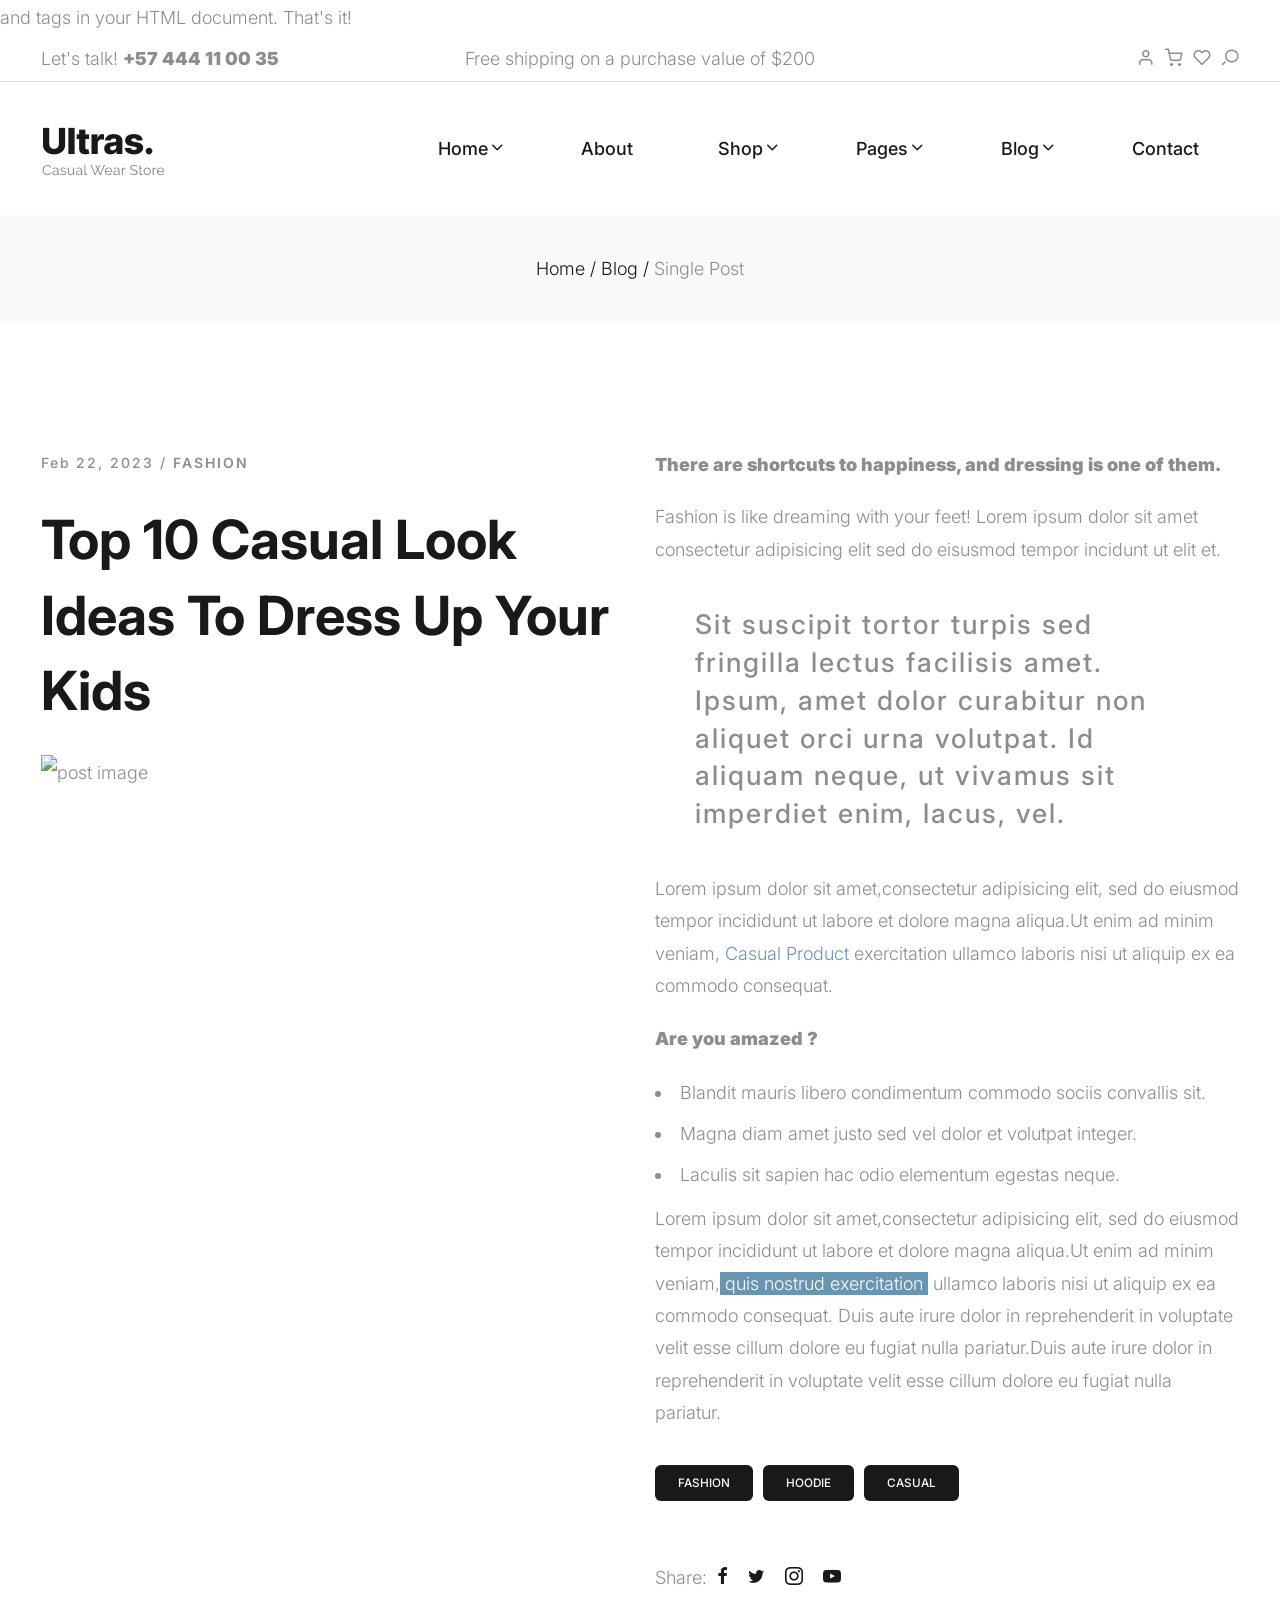
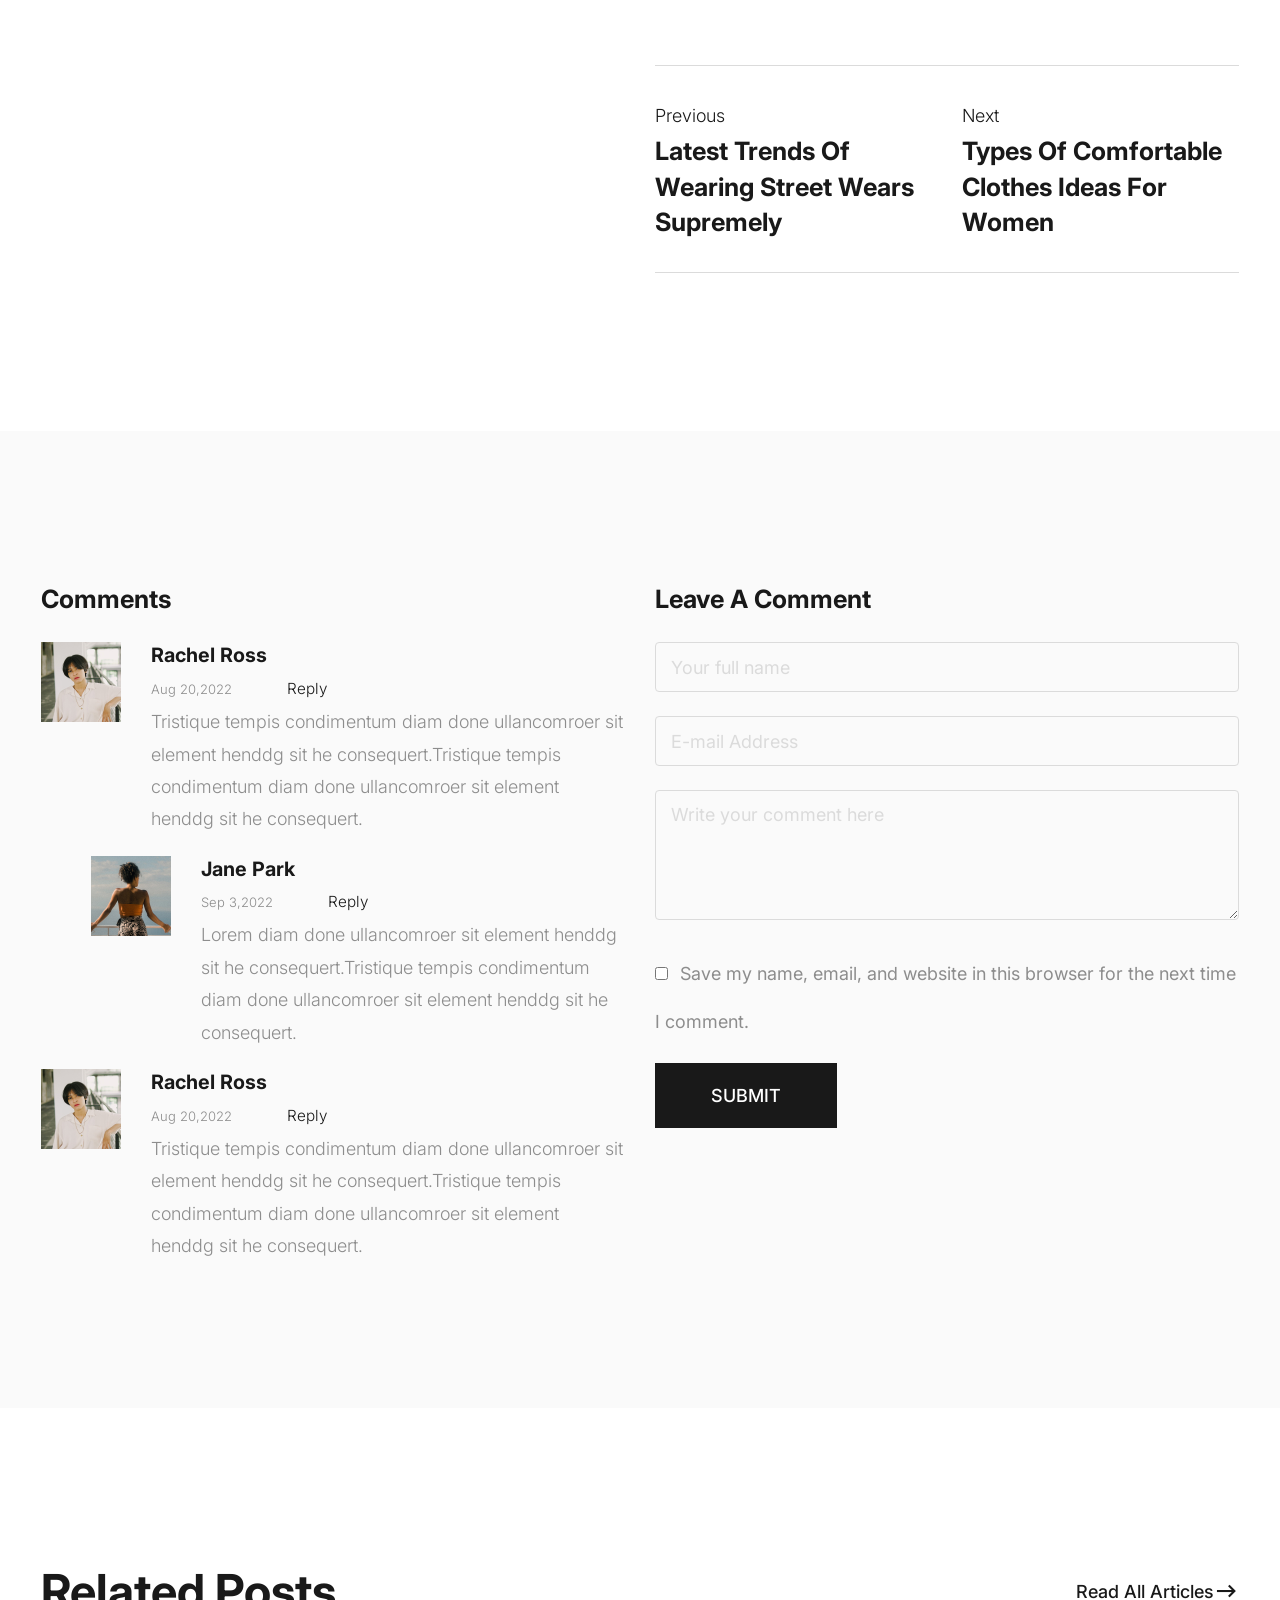
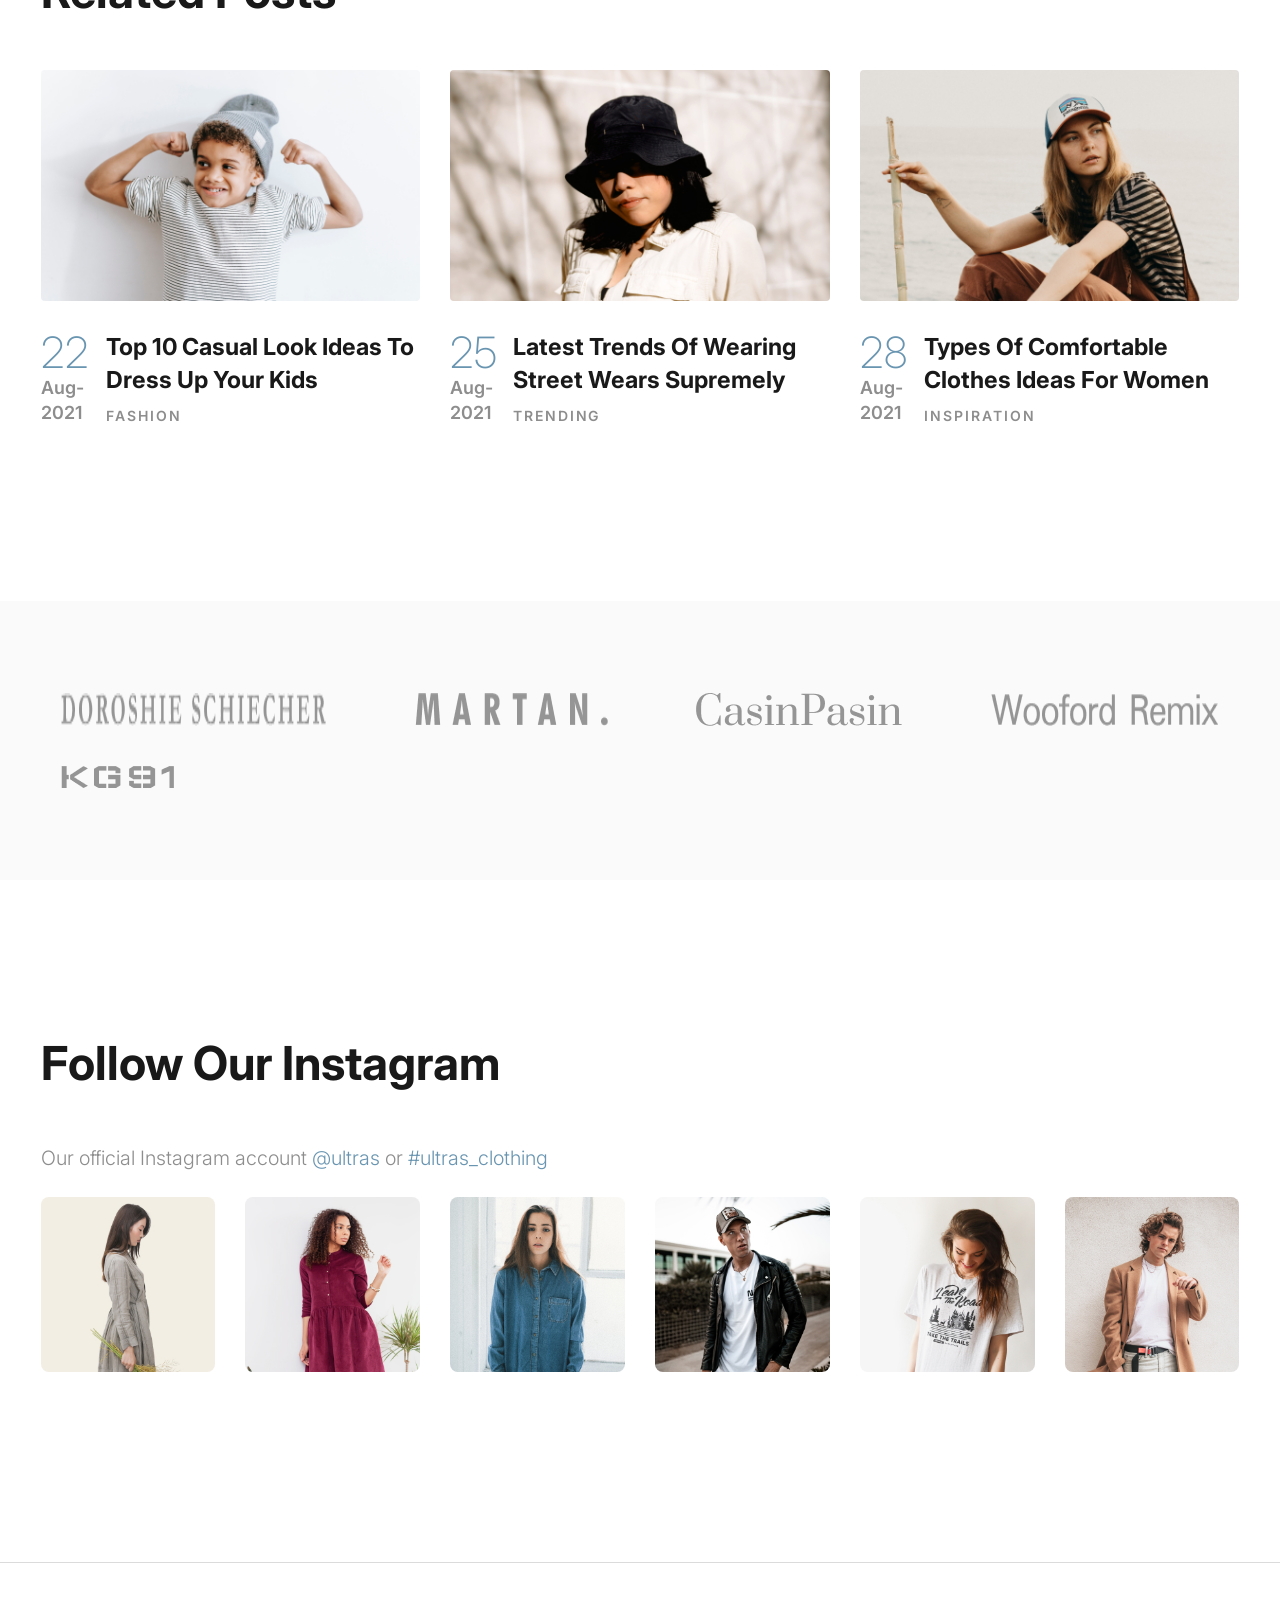
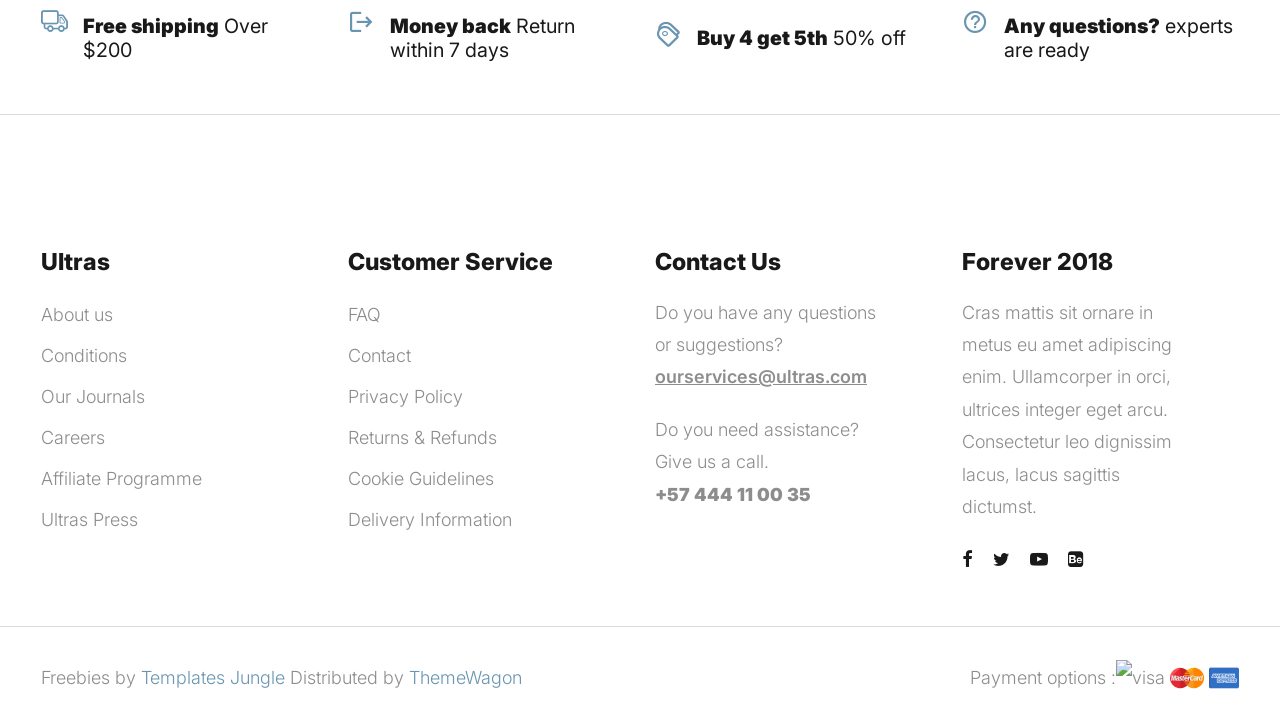
==== commit f1fb4180: "Update single-post.html" ====
--- a/single-post.html
+++ b/single-post.html
@@ -1,6 +1,12 @@
 <!DOCTYPE html>
 <html lang="en">
   <head>
+    <HEAD> and </head> tags in your HTML document. That's it! 
+    <title>Summer Clothing Collection 2026 | Trendy & Breathable Wear</title>
+    <meta name="Description" content="Discover summer must-haves for every occasion — from beachwear to everyday essentials. Shop now and refresh your wardrobe.
+    Stylish, breathable summer clothing for the whole family.
+    ">
+    <meta name="Keywords" content="summer clothing">
     <title>Ultras - Clothing Store eCommerce Store HTML Website Template</title>
     <meta charset="utf-8">
     <meta http-equiv="X-UA-Compatible" content="IE=edge">
@@ -643,4 +649,4 @@
     <script src="js/plugins.js"></script>
     <script src="js/script.js"></script>
   </body>
-</html>+</html>
